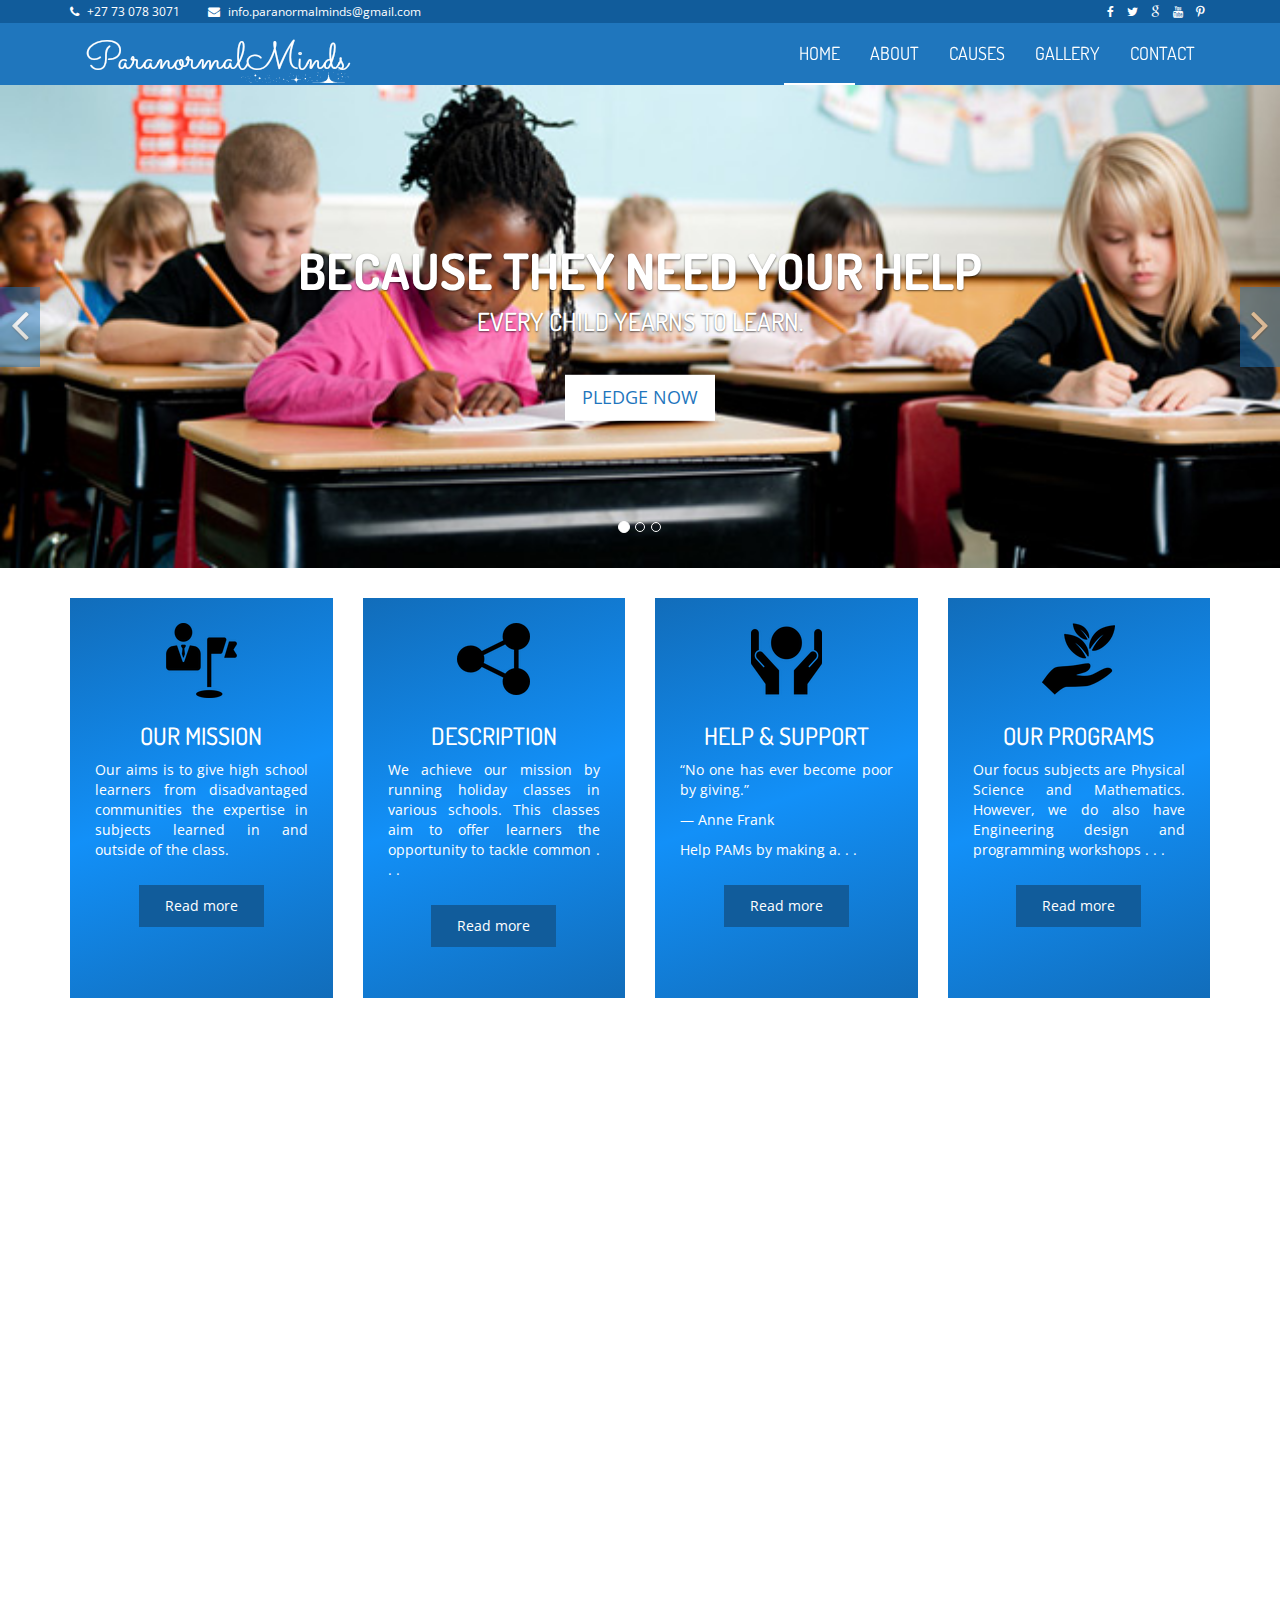
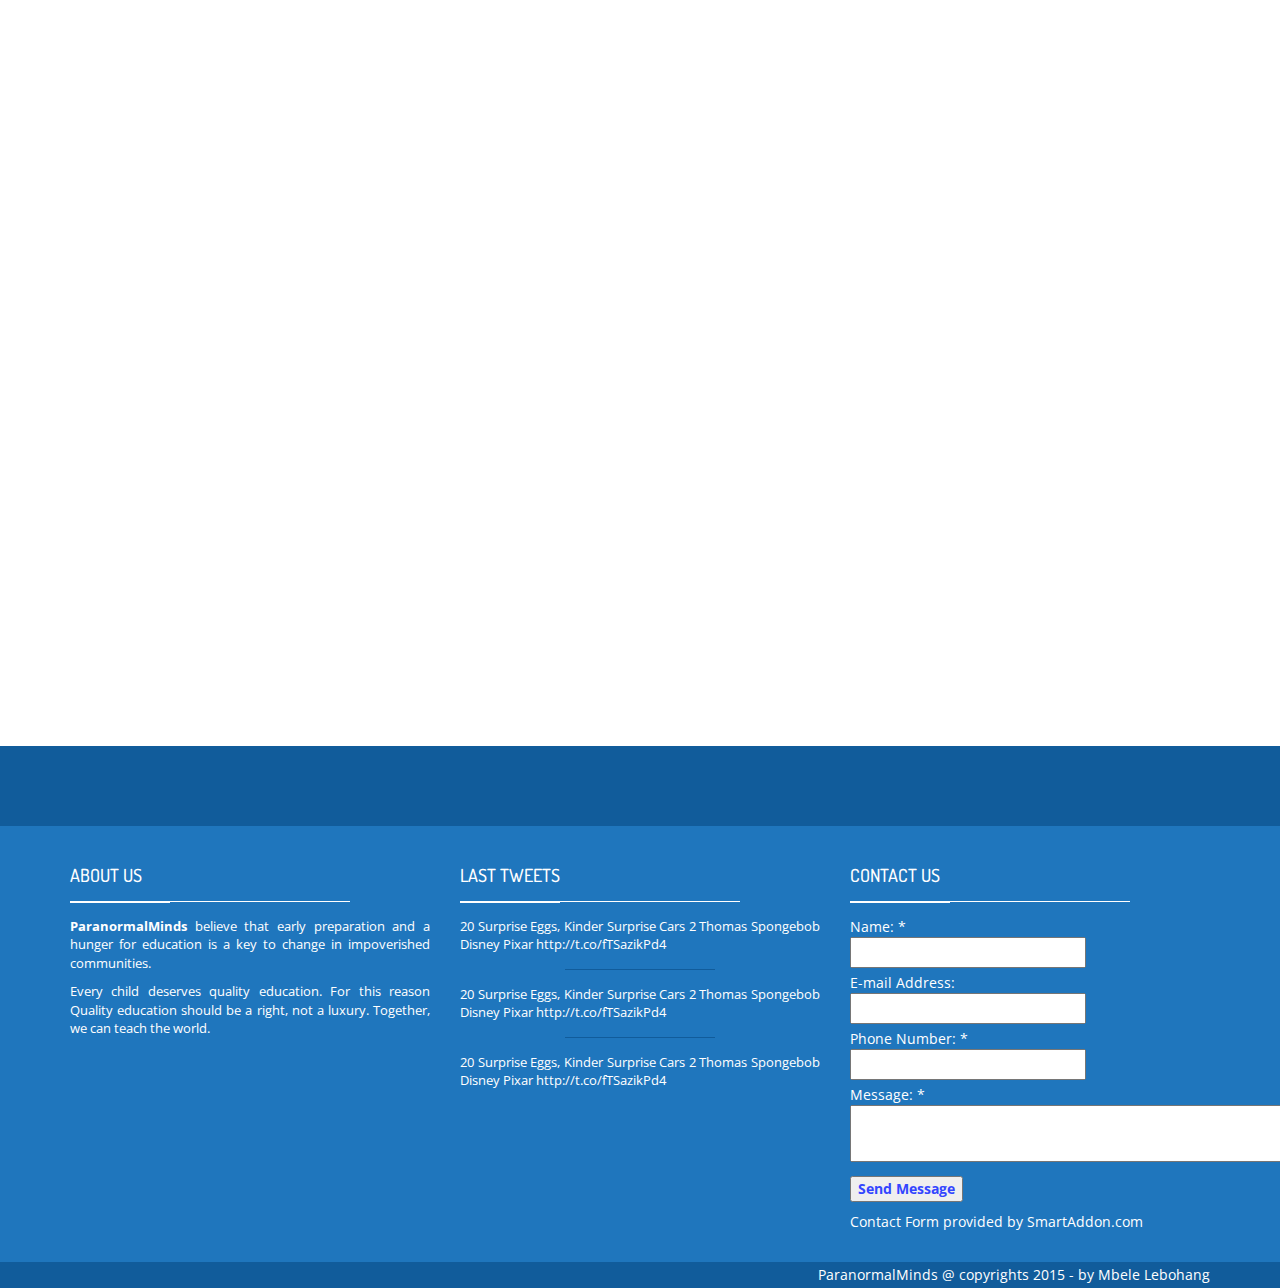
==== index.html @ 49176627 "initialisation" ====
<!DOCTYPE html>
<html class="no-js">
    <head>
        <meta charset="utf-8">
        <title>theNewPAMs | Educational / Non-profit Organisation</title>
        <meta name="description" content="">
        <meta name="viewport" content="width=device-width, initial-scale=1">
        <!-- Fonts -->
        <link href='http://fonts.googleapis.com/css?family=Open+Sans:400,300,700' rel='stylesheet' type='text/css'>
        <link href='http://fonts.googleapis.com/css?family=Dosis:400,700' rel='stylesheet' type='text/css'>

        <!-- Bootsrap -->
        <link rel="stylesheet" href="assets/css/bootstrap.min.css">

        <!-- Font awesome -->
        <link rel="stylesheet" href="assets/css/font-awesome.min.css">

        <!-- Owl carousel -->
        <link rel="stylesheet" href="assets/css/owl.carousel.css">

        <!-- Template main Css -->
        <link rel="stylesheet" href="assets/css/style.css">
        
        <!-- Modernizr -->
        <script src="assets/js/modernizr-2.6.2.min.js"></script>


    </head>

    <body>


    <header class="main-header">
        
    
        <nav class="navbar navbar-static-top">

            <div class="navbar-top">

              <div class="container">
                  <div class="row">

                    <div class="col-sm-6 col-xs-12">

                        <ul class="list-unstyled list-inline header-contact">
                            <li> <i class="fa fa-phone"></i> <a href="tel:">+27 73 078 3071 </a> </li>
                             <li> <i class="fa fa-envelope"></i> <a href="mailto:info.paranormalminds@gmail.com">info.paranormalminds@gmail.com</a> </li>
                       </ul> <!-- /.header-contact  -->
                      
                    </div>

                    <div class="col-sm-6 col-xs-12 text-right">

                        <ul class="list-unstyled list-inline header-social">

                            <li> <a href="https://www.facebook.com/Great-Minds-846804318747707/info/?tab=page_info"> <i class="fa fa-facebook"></i> </a> </li>
                            <li> <a href="#"> <i class="fa fa-twitter"></i>  </a> </li>
                            <li> <a href="#"> <i class="fa fa-google"></i>  </a> </li>
                            <li> <a href="#"> <i class="fa fa-youtube"></i>  </a> </li>
                            <li> <a href="#"> <i class="fa fa fa-pinterest-p"></i>  </a> </li>
                       </ul> <!-- /.header-social  -->
                      
                    </div>


                  </div>
              </div>

            </div>

            <div class="navbar-main">
              
              <div class="container">

                <div class="navbar-header">
                  <button type="button" class="navbar-toggle collapsed" data-toggle="collapse" data-target="#navbar" aria-expanded="false" aria-controls="navbar">

                    <span class="sr-only">Toggle navigation</span>
                    <span class="icon-bar"></span>
                    <span class="icon-bar"></span>
                    <span class="icon-bar"></span>

                  </button>
                  
                  <a class="navbar-brand" href="index.html"><img src="assets/images/pam-logo.png" alt=""></a>
                  
                </div>

                <div id="navbar" class="navbar-collapse collapse pull-right">

                  <ul class="nav navbar-nav">

                    <li><a class="is-active" href="index.html">HOME</a></li>
                    <li><a href="about.html">ABOUT</a></li>
                    <li class="has-child"><a href="#">CAUSES</a>

                      <ul class="submenu">
                         <li class="submenu-item"><a href="causes.html">Causes list </a></li>
                         <li class="submenu-item"><a href="causes-single.html">Single cause </a></li>
                         <li class="submenu-item"><a href="causes-single.html">Single cause </a></li>
                         <li class="submenu-item"><a href="causes-single.html">Single cause </a></li>
                      </ul>

                    </li>
                    <li><a href="gallery.html">GALLERY</a></li>
                    <li><a href="contact.html">CONTACT</a></li>

                  </ul>

                </div> <!-- /#navbar -->

              </div> <!-- /.container -->
              
            </div> <!-- /.navbar-main -->


        </nav> 

    </header> <!-- /. main-header -->




    <!-- Carousel
    ================================================== -->
    <div id="homeCarousel" class="carousel slide carousel-home" data-ride="carousel">

          <!-- Indicators -->
          <ol class="carousel-indicators">
            <li data-target="#homeCarousel" data-slide-to="0" class="active"></li>
            <li data-target="#homeCarousel" data-slide-to="1"></li>
            <li data-target="#homeCarousel" data-slide-to="2"></li>
          </ol>

          <div class="carousel-inner" role="listbox">

            <div class="item active">

              <img src="assets/images/slider/home-slider-1.jpg" alt="">

              <div class="container">

                <div class="carousel-caption">

                  <h2 class="carousel-title bounceInDown animated slow">Because they need your help</h2>
                  <h4 class="carousel-subtitle bounceInUp animated slow ">Every child yearns to learn.</h4>
                  <a href="#" class="btn btn-lg btn-secondary hidden-xs bounceInUp animated slow" data-toggle="modal" data-target="#donateModal">PLEDGE NOW</a>

                </div> <!-- /.carousel-caption -->

              </div>

            </div> <!-- /.item -->


            <div class="item ">

              <img src="assets/images/slider/home-slider-2.jpg" alt="">

              <div class="container">

                <div class="carousel-caption">

                  <h2 class="carousel-title bounceInDown animated slow">Together we can improve their lives</h2>
                  <h4 class="carousel-subtitle bounceInUp animated slow"> So let's do it !</h4>
                  <a href="#" class="btn btn-lg btn-secondary hidden-xs bounceInUp animated" data-toggle="modal" data-target="#donateModal">PLEDGE NOW</a>

                </div> <!-- /.carousel-caption -->

              </div>

            </div> <!-- /.item -->




            <div class="item ">

              <img src="assets/images/slider/home-slider-3.jpg" alt="">

              <div class="container">

                <div class="carousel-caption">

                  <h2 class="carousel-title bounceInDown animated slow" >A penny is a lot of money, if you have not got a penny.</h2>
                  <h4 class="carousel-subtitle bounceInUp animated slow">You can make the diffrence !</h4>
                  <a href="#" class="btn btn-lg btn-secondary hidden-xs bounceInUp animated slow" data-toggle="modal" data-target="#donateModal">PLEDGE NOW</a>

                </div> <!-- /.carousel-caption -->

              </div>

            </div> <!-- /.item -->

          </div>

          <a class="left carousel-control" href="#homeCarousel" role="button" data-slide="prev">
            <span class="fa fa-angle-left" aria-hidden="true"></span>
            <span class="sr-only">Previous</span>
          </a>

          <a class="right carousel-control" href="#homeCarousel" role="button" data-slide="next">
            <span class="fa fa-angle-right" aria-hidden="true"></span>
            <span class="sr-only">Next</span>
          </a>

    </div><!-- /.carousel -->

    <div class="section-home about-us fadeIn animated">

        <div class="container">

            <div class="row">

                <div class="col-md-3 col-sm-6">
                
                  <div class="about-us-col">

                        <div class="col-icon-wrapper">
                          <img src="assets/images/icons/goal.png" alt="">
                        </div>
                        <h3 class="col-title">our mission</h3>
                        <div class="col-details">

                          <p> Our aims is to give high school learners from disadvantaged communities the expertise in subjects learned in and outside of the class. </p>
                          
                        </div>
                        <a href="#" class="btn btn-primary"> Read more </a>
                    
                  </div>
                  
                </div>


                <div class="col-md-3 col-sm-6">
                
                  <div class="about-us-col">

                        <div class="col-icon-wrapper">
                          <img src="assets/images/icons/description-icon.png" alt="">
                        </div>
                        <h3 class="col-title"> Description </h3>
                        <div class="col-details">

                          <p> We achieve our mission by running holiday classes in various schools. This classes aim to offer learners the opportunity to tackle common . . . </p>
                          
                        </div>
                        <a href="#" class="btn btn-primary"> Read more </a>
                    
                  </div>
                  
                </div>


                <div class="col-md-3 col-sm-6">
                
                  <div class="about-us-col">

                        <div class="col-icon-wrapper">
                          <img src="assets/images/icons/circle-between-hands.png" alt="">
                        </div>
                        <h3 class="col-title">Help & support</h3>
                        <div class="col-details">

                          <p> “No one has ever become poor by giving.”</p>
                          <p> ― Anne Frank </p>
                          <p> Help PAMs by making a. . .
                          </p>
                          
                        </div>
                        <a href="#" class="btn btn-primary"> Read more </a>
                    
                  </div>
                  
                </div>


                <div class="col-md-3 col-sm-6">
                
                  <div class="about-us-col">

                        <div class="col-icon-wrapper">
                          <img src="assets/images/icons/hand-holding-leaves.png" alt="">
                        </div>
                        <h3 class="col-title">our programs</h3>
                        <div class="col-details">

                          <p> Our focus subjects are Physical Science and Mathematics. However, we do also have Engineering design and programming workshops . . . </p>
                          
                        </div>
                        <a href="#" class="btn btn-primary"> Read more </a>
                    
                  </div>
                  
                </div>
                

                
            </div>

        </div>
      
    </div> <!-- /.about-us -->

    <div class="section-home home-reasons">

        <div class="container">

            <div class="row">
                
                <div class="col-md-6">

                    <div class="reasons-col animate-onscroll fadeIn">

                        <img src="assets/images/reasons/we-fight-togother.jpg" alt="">

                        <div class="reasons-titles">

                            <h3 class="reasons-title">Career guidance</h3>
                            <h5 class="reason-subtitle">Your choice</h5>
                            
                        </div>

                        <div class="on-hover hidden-xs">
                            
                                <p> PAM's career guidance workshops are provided to learners in grades 10 – 12. </p>


                                <p> Through workshops, learners begin to plan for their post-school lives. By building a deeper understanding of potential post-school opportunities and the eligibility requirements, they can plan to get the grades and financial aid they need to access them. The Career Guidance programme helps learners to make informed decisions about their futures</p>

                                <p> Read more...</p>
                                
                        </div>
                    </div>
                    
                </div>


                <div class="col-md-6">

                    <div class="reasons-col animate-onscroll fadeIn">

                        <img src="assets/images/reasons/we-care-about.jpg" alt="">

                        <div class="reasons-titles">

                            <h3 class="reasons-title">Where to further your career</h3>
                            <h5 class="reason-subtitle">South Africa's institutions</h5>
                            
                        </div>

                        <div class="on-hover hidden-xs">
                            
                                <p> Find out about South Africa institutions where you can study a career of your choice. This institutions offer a range of study and research options for local students of all classes in various academic, technology, medicine, law and business spheres.</p>


                                <p> South African universities offer a combination of academic and vocational diplomas and degrees, while the country's universities of technology focus on vocationally oriented education. Some also offer theoretically-oriented university degrees.</p>

                                <p> Read more...</p>
                                
                        </div>


                    </div>
                    
                </div>


            </div>
          
  

        </div>
      

    </div> <!-- /.home-reasons -->

    <div class="section-home our-causes animate-onscroll fadeIn">

        <div class="container">

            <h2 class="title-style-1">Our Programs <span class="title-under"></span></h2>

            <div class="row">

                <div class="col-md-3 col-sm-6">

                    <div class="cause">

                        <img src="assets/images/causes/cause-hunger.jpg" alt="" class="cause-img">

                        <div class="progress cause-progress">
                          <div class="progress-bar" role="progressbar" aria-valuenow="30" aria-valuemin="0" aria-valuemax="100" style="width: 55%;">
                            55%
                          </div>
                        </div>

                        <h4 class="cause-title"><a href="#">PEER-TO-PEER MENTORING </a></h4>
                        <div class="cause-details">
                            PAM's metoring programme give grade 12 learners the opportunities to have one-on-one interaction with some of young role models in the community. This assist them in developing their communication skills, self-knowledge and self-esteem.
                        </div>

                        <div class="btn-holder text-center">

                          <a href="#" class="btn btn-primary" data-toggle="modal" data-target="#donateModal"> PLEDGE</a>
                          
                        </div>

                        

                    </div> <!-- /.cause -->
                    
                </div> 

                <div class="col-md-3 col-sm-6">

                    <div class="cause">

                        <img src="assets/images/causes/cause-education.jpg" alt="" class="cause-img">

                        <div class="progress cause-progress">
                          <div class="progress-bar" role="progressbar" aria-valuenow="60" aria-valuemin="0" aria-valuemax="100" style="width: 60%;">
                            60%
                          </div>
                        </div>

                        <h4 class="cause-title"><a href="#">BEYOND CLASS ROOM</a></h4>
                        <div class="cause-details">
                            Beyond the class room programme is a program that aims at improving the knowledge of learners by introducing them to subjects that are not taught in class. This subjects include programming, technical drawing and basic engineering design.
                        </div>

                        <div class="btn-holder text-center">

                          <a href="#" class="btn btn-primary" data-toggle="modal" data-target="#donateModal"> PLEDGE</a>
                          
                        </div>

                        

                    </div> <!-- /.cause -->
                    
                </div>


                <div class="col-md-3 col-sm-6">

                    <div class="cause">

                        <img src="assets/images/causes/cause-rights.jpg" alt="" class="cause-img">

                        <div class="progress cause-progress">
                          <div class="progress-bar" role="progressbar" aria-valuenow="40" aria-valuemin="0" aria-valuemax="100" style="width: 20%;">
                            20%
                          </div>
                        </div>

                        <h4 class="cause-title"><a href="#">SCILAB ABC</a></h4>
                        <div class="cause-details">
                            PAM's have embarked on a roadtrip to collect old computers from big coorporations to build a computer lab - SciLab ABC. Using linix open source softwares this low performance computers can be put to use. One computer can teach a child.
                        </div>

                        <div class="btn-holder text-center">

                          <a href="#" class="btn btn-primary" data-toggle="modal" data-target="#donateModal"> PLEDGE</a>
                          
                        </div>

                        

                    </div> <!-- /.cause -->
                    
                </div>

                <div class="col-md-3 col-sm-6">

                    <div class="cause">

                        <img src="assets/images/causes/cause-culture.jpg" alt="" class="cause-img">

                        <div class="progress cause-progress">
                          <div class="progress-bar" role="progressbar" aria-valuenow="60" aria-valuemin="0" aria-valuemax="100" style="width: 75%;">
                            75%
                          </div>
                        </div>

                        <h4 class="cause-title"><a href="#">TUTORING </a></h4>
                        <div class="cause-details">
                            PAMs run tutoring sessions during the holidays to assis learners with challenging subjects. This programme's objectives is to improve learners' grades as well as confidence in speaking English while provide a space for intellectual debates.
                        </div>

                        <div class="btn-holder text-center">

                          <a href="#" class="btn btn-primary" data-toggle="modal" data-target="#donateModal"> PLEDGE</a>
                          
                        </div>

                        

                    </div> <!-- /.cause -->
                    
                </div>

            </div>

        </div>
        
    </div> <!-- /.our-causes -->

    




    <div class="section-home our-sponsors animate-onscroll fadeIn">
    
        <div class="container">

            <h2 class="title-style-1">Our Sponsors <span class="title-under"></span></h2>

            <ul class="owl-carousel list-unstyled list-sponsors">

              <li> <img src="assets/images/sponsors/bus.png" alt=""></li>
              <li> <img src="assets/images/sponsors/wikimedia.png" alt=""></li>
              <li> <img src="assets/images/sponsors/one-world.png" alt=""></li>
              <li> <img src="assets/images/sponsors/wikiversity.png" alt=""></li>
              <li> <img src="assets/images/sponsors/united-nations.png" alt=""></li>

              <li> <img src="assets/images/sponsors/bus.png" alt=""></li>
              <li> <img src="assets/images/sponsors/wikimedia.png" alt=""></li>
              <li> <img src="assets/images/sponsors/one-world.png" alt=""></li>
              <li> <img src="assets/images/sponsors/wikiversity.png" alt=""></li>
              <li> <img src="assets/images/sponsors/united-nations.png" alt=""></li>

            </ul>

        </div>

    </div> <!-- /.our-sponsors -->


    


    <footer class="main-footer">

        <div class="footer-top">
            
        </div>


    <footer class="main-footer">

        <div class="footer-top">
            
        </div>


        <div class="footer-main">
            <div class="container">
                
                <div class="row">
                    <div class="col-md-4">

                        <div class="footer-col">

                            <h4 class="footer-title">About us <span class="title-under"></span></h4>

                            <div class="footer-content">
                                <p>
                                    <strong>ParanormalMinds</strong> believe that early preparation and a hunger for education is a key to change in impoverished communities.
                                </p> 

                                <p>
                                    Every child deserves quality education. For this reason Quality education should be a right, not a luxury. Together, we can teach the world.
                                </p>

                            </div>
                            
                        </div>

                    </div>

                    <div class="col-md-4">

                        <div class="footer-col">

                            <h4 class="footer-title">LAST TWEETS <span class="title-under"></span></h4>

                            <div class="footer-content">
                                <ul class="tweets list-unstyled">
                                    <li class="tweet"> 

                                        20 Surprise Eggs, Kinder Surprise Cars 2 Thomas Spongebob Disney Pixar  http://t.co/fTSazikPd4 

                                    </li>

                                    <li class="tweet"> 

                                        20 Surprise Eggs, Kinder Surprise Cars 2 Thomas Spongebob Disney Pixar  http://t.co/fTSazikPd4 

                                    </li>

                                    <li class="tweet"> 

                                        20 Surprise Eggs, Kinder Surprise Cars 2 Thomas Spongebob Disney Pixar  http://t.co/fTSazikPd4 

                                    </li>

                                </ul>
                            </div>
                            
                        </div>

                    </div>


                    <div class="col-md-4">

                        <div class="footer-col">

                            <h4 class="footer-title">Contact us <span class="title-under"></span></h4>

              <script language="javascript">var sa_email_id = '75298-906d1';var sa_sent_text = 'Thank you for contacting us. We will get back to you soon.';</script>
              <script language="javascript" src="http://s1.smartaddon.com/sa_htmlform.js"></script>
              <div id="sa_contactdiv">
              <form name=sa_htmlform style="margin:0px" onsubmit="return sa_contactform()">
              <table>
              <tr><td>Name: <span style="color:#ffffff">*</span><br><input type="text" name="name" cols="42" required="true" style="font-size:18px; 
                      vertical-align:9px;color:#3346ff" /></td></tr>
              <tr><td>E-mail Address:<br><input type="text" cols="42" name="email" style="font-size:18px; 
                      vertical-align:9px;color:#3346ff"/></td></tr>
              <tr><td>Phone Number: <span style="color:#ffffff">*</span><br><input type="text" name="number" cols="42"required="true" 
              style="font-size:18px; 
                      vertical-align:9px;color:#3346ff"
              /></td></tr>
              <tr><td>Message: <span style="color:#ffffff">*</span><br><textarea name="message" cols="42" rows="2" required="true"
              style="font-size:18px; 
                      vertical-align:9px;color:#3346ff"
              ></textarea></td></tr>
              <tr><td><input type="submit" value="Send Message" style="font-weight:bold; color:#3346ff"></td></tr>
              </table>
              </form><div style="padding-top:10px"><a href="http://www.smartaddon.com/contact_form.html">Contact Form</a> provided by SmartAddon.com</div></div>
                            
                        </div>

                    </div>
                    <div class="clearfix"></div>



                </div>
                
                
            </div>

            
        </div>

        
    </footer>




       
        
        <!-- jQuery -->
        <script src="//ajax.googleapis.com/ajax/libs/jquery/1.11.1/jquery.min.js"></script>
        <script>window.jQuery || document.write('<script src="assets/js/jquery-1.11.1.min.js"><\/script>')</script>

        <!-- Bootsrap javascript file -->
        <script src="assets/js/bootstrap.min.js"></script>


        <!-- Template main javascript -->
        <script src="assets/js/main.js"></script>

        <!-- Google Analytics: change UA-XXXXX-X to be your site's ID. -->
        <script>
            (function(b,o,i,l,e,r){b.GoogleAnalyticsObject=l;b[l]||(b[l]=
            function(){(b[l].q=b[l].q||[]).push(arguments)});b[l].l=+new Date;
            e=o.createElement(i);r=o.getElementsByTagName(i)[0];
            e.src='//www.google-analytics.com/analytics.js';
            r.parentNode.insertBefore(e,r)}(window,document,'script','ga'));
            ga('create','UA-XXXXX-X');ga('send','pageview');
        </script>

        <div class="footer-bottom">

            <div class="container text-right">
                ParanormalMinds @ copyrights 2015 - by <a href="https://www.facebook.com/profile.php?id=100009278914097" target="_blank">Mbele Lebohang</a>
            </div>
        </div>
        
    </footer> <!-- main-footer -->




    <!-- Donate Modal -->
    <div class="modal fade" id="donateModal" tabindex="-1" role="dialog" aria-labelledby="donateModalLabel" aria-hidden="true">

      <div class="modal-dialog">
        <div class="modal-content">
          <div class="modal-header">
            <button type="button" class="close" data-dismiss="modal" aria-label="Close"><span aria-hidden="true">&times;</span></button>
            <h4 class="modal-title" id="donateModalLabel">DONATE NOW</h4>
          </div>
          <div class="modal-body">

                <form class="form-donation">

                        <h3 class="title-style-1 text-center">Thank you for your donation <span class="title-under"></span>  </h3>

                        <div class="row">

                            <div class="form-group col-md-12 ">
                                <input type="text" class="form-control" id="amount" placeholder="AMOUNT(€)">
                            </div>

                        </div>


                        <div class="row">
                            <div class="form-group col-md-6">
                                <input type="text" class="form-control" name="firstName" placeholder="First name*">
                            </div>

                            <div class="form-group col-md-6">
                                <input type="text" class="form-control" name="lastName" placeholder="Last name*">
                            </div>
                        </div>


                        <div class="row">

                            <div class="form-group col-md-6">
                                <input type="text" class="form-control" name="email" placeholder="Email*">
                            </div>

                            <div class="form-group col-md-6">
                                <input type="text" class="form-control" name="phone" placeholder="Phone">
                            </div>

                        </div>

                        <div class="row">

                            <div class="form-group col-md-12">
                                <input type="text" class="form-control" name="address" placeholder="Address">
                            </div>

                        </div>


                        <div class="row">

                            <div class="form-group col-md-12">
                                <textarea cols="30" rows="4" class="form-control" name="note" placeholder="Additional note"></textarea>
                            </div>

                        </div>

                        <div class="row">

                            <div class="form-group col-md-12">
                                <button type="submit" class="btn btn-primary pull-right" name="donateNow" >DONATE NOW</button>
                            </div>

                        </div>



                       
                    
                </form>
            
          </div>
        </div>
      </div>

    </div> <!-- /.modal -->





    <!--  Scripts
    ================================================== -->

    <!-- jQuery -->
    <script src="//ajax.googleapis.com/ajax/libs/jquery/1.11.1/jquery.min.js"></script>
    <script>window.jQuery || document.write('<script src="assets/js/jquery-1.11.1.min.js"><\/script>')</script>

    <!-- Bootsrap javascript file -->
    <script src="assets/js/bootstrap.min.js"></script>
    
    <!-- owl carouseljavascript file -->
    <script src="assets/js/owl.carousel.min.js"></script>

    <!-- Template main javascript -->
    <script src="assets/js/main.js"></script>

    <!-- Google Analytics: change UA-XXXXX-X to be your site's ID. -->
    <script>
        (function(b,o,i,l,e,r){b.GoogleAnalyticsObject=l;b[l]||(b[l]=
        function(){(b[l].q=b[l].q||[]).push(arguments)});b[l].l=+new Date;
        e=o.createElement(i);r=o.getElementsByTagName(i)[0];
        e.src='//www.google-analytics.com/analytics.js';
        r.parentNode.insertBefore(e,r)}(window,document,'script','ga'));
        ga('create','UA-XXXXX-X');ga('send','pageview');
    </script>

    </body>
</html>
---- assets/css/style.css ----
/*------------------------------------------------------------------------------------------------------------------------
 
 @package: Sadaka
 @author: Ouarmedia/Farouk BLALOU
 @version: 1.0
 
 --------------------------------------------------------------------------------------------------------------------- */

/* =============================================================================
  Base
========================================================================== */
body {
  font-family: "Open sans", sans-serif;
  color: #115c9b;
}

h1,
h2,
h3,
h4 {
  font-family: "Dosis", sans-serif;
}

a {
  color: inherit;
}
a:hover, a:focus, a:active {
  color: inherit;
}

/* =============================================================================
  Layout
========================================================================== */
/* Header 
================================= */
.navbar-static-top {
  margin: 0;
  border: 0;
  color: #fff;
}

.navbar-top {
  background: #115c9b;
  font-size: 12px;
  padding: 3px 0;
}
.navbar-top .list-inline {
  margin-bottom: 0;
}
.navbar-top .header-contact li {
  margin-right: 15px;
}
.navbar-top .header-contact li .fa {
  margin-right: 5px;
}

.navbar-main {
  margin-bottom: 0;
  color: #fff;
  background: #1f76bd;
}
.navbar-main .navbar-brand {
  border-bottom: none !important;
}
.navbar-main a:hover,
.navbar-main a:active,
.navbar-main a:focus,
.navbar-main a.is-active {
  background: none !important;
  color: inherit;
  border-bottom: 2px solid #fff;
}
.navbar-main .submenu {
  position: absolute;
  list-style: none;
  background: #1f76bd;
  padding: 0;
  width: 150px;
  left: -35px;
  visibility: hidden;
  top: 85px;
  -moz-transition: all, 0.05s;
  -o-transition: all, 0.05s;
  -webkit-transition: all, 0.05s;
  transition: all, 0.05s;
}
.navbar-main .submenu li {
  border-top: 1px solid #185b91;
}
.navbar-main .submenu li:hover {
  background: #185b91;
  -moz-transition: all, 0.3s;
  -o-transition: all, 0.3s;
  -webkit-transition: all, 0.3s;
  transition: all, 0.3s;
}
.navbar-main .submenu li a {
  width: 100%;
  border-bottom: none;
  text-decoration: none;
  padding: 5px 25px;
  display: block;
  font-size: 16px;
}
.navbar-main li a {
  font-family: "Dosis", sans-serif;
  font-size: 18px;
  padding: 20px 15px;
  border-bottom: 2px solid transparent;
}
.navbar-main li:hover .submenu {
  top: 62px;
  visibility: visible;
  -moz-transition: all, 0.25s;
  -o-transition: all, 0.25s;
  -webkit-transition: all, 0.25s;
  transition: all, 0.25s;
}
.navbar-main .icon-bar {
  background: #fff;
}

/* Home Slider 
================================= */
.carousel-home img {
  width: 100%;
}
.carousel-home .carousel-control {
  background: #1f76bd;
  height: 80px;
  width: 40px;
  top: 50%;
  margin-top: -40px;
  -moz-transition: width, 0.3s;
  -o-transition: width, 0.3s;
  -webkit-transition: width, 0.3s;
  transition: width, 0.3s;
}
.carousel-home .carousel-control .fa {
  font-size: 2.5em;
  padding-top: 12px;
}
.carousel-home .carousel-control:hover {
  width: 50px;
}
.carousel-home .carousel-caption {
  top: 50%;
  bottom: auto;
  transform: translateY(-50%);
}
.carousel-home .carousel-title {
  color: #fff;
  font-family: "Dosis", sans-serif;
  font-size: 50px;
  font-weight: bold;
  text-transform: uppercase;
}
.carousel-home .carousel-subtitle {
  font-size: 25px;
  text-transform: uppercase;
}
.carousel-home .btn {
  margin-top: 30px;
}

.section-home {
  margin: 30px 0;
}

/* home/ about-us 
================================= */
.about-us {
  margin: 30px 0;
}

.about-us-col {
  height: 400px;
  padding: 25px;
  text-align: center;
  background-color: #0076a3;
  background-image: url('[data-uri]');
  background-size: 100%;
  background-image: -moz-linear-gradient(290deg, #115b9b -25%, #1290f8 50%, #115b9b 125%);
  background-image: -webkit-linear-gradient(290deg, #115b9b -25%, #1290f8 50%, #115b9b 125%);
  background-image: linear-gradient(160deg, #115b9b -25%, #1290f8 50%, #115b9b 125%);
  color: #fff;
}
.about-us-col .col-icon-wrapper {
  min-height: 80px;
}
.about-us-col .col-title {
  text-transform: uppercase;
}
.about-us-col .col-details {
  text-align: justify;
  margin-bottom: 25px;
  min-height: 80px;
}

/* home/reasons 
================================= */
.home-reasons {
  margin: 25px 0;
}

.reasons-col {
  position: relative;
  overflow: hidden;
}
.reasons-col img {
  width: 100%;
  -moz-transition: all, 0.5s;
  -o-transition: all, 0.5s;
  -webkit-transition: all, 0.5s;
  transition: all, 0.5s;
}
.reasons-col .reasons-titles {
  position: absolute;
  bottom: 0;
  text-align: center;
  background: rgba(31, 118, 189, 0.8);
  width: 100%;
  color: #fff;
  text-transform: uppercase;
  height: 125px;
  padding: 25px 0;
}
.reasons-col .reasons-title {
  font-weight: bold;
}
.reasons-col .on-hover {
  position: absolute;
  top: 0;
  bottom: 125px;
  width: 100%;
  padding: 25px;
  color: #fff;
  text-align: justify;
  background: rgba(31, 118, 189, 0.9);
  border-bottom: 1px solid #fff;
  visibility: hidden;
  opacity: 0;
  -moz-transition: all, 0.5s;
  -o-transition: all, 0.5s;
  -webkit-transition: all, 0.5s;
  transition: all, 0.5s;
}
.reasons-col:hover .on-hover {
  visibility: visible;
  opacity: 1;
  padding: 50px;
  -moz-transition: all, 1s;
  -o-transition: all, 1s;
  -webkit-transition: all, 1s;
  transition: all, 1s;
}
.reasons-col:hover img {
  -moz-transform: perspective(1.1) scale3d(1.1, 1.1, 1.1);
  -webkit-transform: perspective(1.1) scale3d(1.1, 1.1, 1.1);
  transform: perspective(1.1) scale3d(1.1, 1.1, 1.1);
}

/* home/causes
================================= */
.cause {
  padding-bottom: 15px;
  margin-bottom: 30px;
  border: 1px solid #1f76bd;
  -moz-transition: all, 0.3s;
  -o-transition: all, 0.3s;
  -webkit-transition: all, 0.3s;
  transition: all, 0.3s;
}
.cause .cause-progress {
  margin: 0 10px 15px;
  border: 1px solid #1f76bd;
  border-radius: 3px;
}
.cause .cause-progress .progress-bar {
  background: #1f76bd;
  box-shadow: none;
}
.cause .cause-img {
  margin-bottom: 15px;
  width: 100%;
}
.cause .cause-title {
  text-align: center;
  margin-bottom: 10px;
  font-weight: bold;
}
.cause .cause-details {
  text-align: justify;
  padding: 0 15px;
  font-size: 13px;
  margin-bottom: 15px;
  min-height: 115px;
}
.cause:hover {
  background: #f0f0f0;
  color: #144d7b;
  border-color: #144d7b;
}

/* Team 
================================= */
.team-member {
  background: #1f76bd;
  color: #fff;
  text-align: center;
  padding-bottom: 15px;
  border: 1px solid #1f76bd;
}
.team-member .thumnail img {
  width: 100%;
}
.team-member .member-name {
  font-weight: bold;
}
.team-member .member-position {
  padding: 0 15px 5px;
}

/* footer 
================================= */
.footer-top {
  background: #115c9b;
  height: 40px;
}

.main-footer {
  background: #1f76bd;
  color: #fff;
}
.main-footer .footer-main {
  padding: 30px 0;
}
.main-footer .footer-title {
  text-transform: uppercase;
  margin-bottom: 10px;
}
.main-footer .footer-title .title-under {
  background: #fff;
  margin: 15px 0;
  text-align: left;
}
.main-footer .footer-title .title-under:after {
  margin: 0;
  background: #fff;
}
.main-footer .footer-content {
  text-align: justify;
  font-size: 13px;
}
.main-footer .tweet {
  font-size: 13px;
}
.main-footer .tweet:after {
  content: "";
  height: 1px;
  display: block;
  background: #115c9b;
  width: 150px;
  margin: 15px auto;
}
.main-footer .tweet:last-child:after {
  display: none;
}

.footer-bottom {
  background: #115c9b;
  padding: 3px;
}

.footer-form .form-group {
  margin-bottom: 5px;
}
.footer-form .form-control {
  background: #115c9b;
  color: #fff;
  border: 0;
  border-radius: 0;
  margin-bottom: 5px;
  border: 1px solid #fff;
  resize: none;
}
.footer-form .btn-submit {
  border-radius: 0;
  background: #115c9b;
  text-transform: uppercase;
  border: 1px solid #fff;
  -moz-transition: all, 0.5s;
  -o-transition: all, 0.5s;
  -webkit-transition: all, 0.5s;
  transition: all, 0.5s;
}
.footer-form .btn-submit:hover {
  background: #fff;
}
.footer-form input:-moz-placeholder,
.footer-form textarea:-moz-placeholder {
  color: #fff;
}
.footer-form input::-moz-placeholder,
.footer-form textarea::-moz-placeholder {
  color: #fff;
}
.footer-form input:-ms-input-placeholder,
.footer-form textarea:-ms-input-placeholder {
  color: #fff;
}
.footer-form input::-webkit-input-placeholder,
.footer-form textarea::-webkit-input-placeholder {
  color: #fff;
}

/* Pages 
================================= */
.page-heading {
  background: url('../images/heading-bg.jpg?1428795369') no-repeat center;
  background-size: cover;
  min-height: 190px;
  color: #fff;
  padding: 25px 15px;
  margin-bottom: 50px;
}
.page-heading .title-under {
  background: #fff;
}

.page-description {
  font-size: 18px;
}

.main-container {
  margin-bottom: 50px;
}
.main-container .container {
    display: block; margin-left: auto; margin-right: auto 
  }

/* Pages/Gallery 
================================= */
.gallery-item {
  padding: 0;
  display: block;
  margin: 0;
}
.gallery-item img {
  width: 100%;
}

.contact-items {
  margin-top: 30px;
}
.contact-items .contact-item {
  margin-bottom: 10px;
  vertical-align: middle;
  font-size: 16px;
}
.contact-items .contact-icon {
  display: inline-block;
  width: 35px;
  height: 35px;
  background: #1f76bd;
  vertical-align: middle;
  margin-right: 5px;
  color: #fff;
  text-align: center;
}
.contact-items .contact-icon .fa {
  vertical-align: sub;
  font-size: 20px;
  margin-top: 7px;
}

/* contact 
================================= */
.contact-map {
  height: 350px;
  background: #ccc;
}

form .alert {
  display: none;
}

/* Causes 
================================= */
.cause-carousel {
  margin-top: 15px;
  margin-bottom: 30px;
}

/* =============================================================================
	Module
========================================================================== */
.btn-primary {
  background: #115c9b;
  border: none;
  border-radius: 0;
  padding: 10px 25px;
  border: 1px solid transparent;
  -moz-transition: all, 0.3s;
  -o-transition: all, 0.3s;
  -webkit-transition: all, 0.3s;
  transition: all, 0.3s;
}
.btn-primary:hover {
  background: #fff;
  color: #1f76bd;
  border: 1px solid #1f76bd;
}

.btn-secondary {
  background: #fff;
  color: #1f76bd;
  border-radius: 0;
}
.btn-secondary:hover {
  background: #1f76bd;
  color: #fff;
}

.title-style-1 {
  text-align: center;
  text-transform: uppercase;
  font-size: 26px;
  margin-bottom: 50px;
}

.title-style-2 {
  text-align: left;
  text-transform: uppercase;
  font-size: 26px;
  margin-bottom: 25px;
}
.title-style-2 .title-under {
  display: block;
  margin: 5px 0;
}
.title-style-2 .title-under:after {
  margin: 0;
  margin-top: 10px;
}

.title-under {
  display: block;
  margin: 5px auto;
  background: #1f76bd;
  height: 1px;
  width: 280px;
}
.title-under:after {
  content: '';
  display: block;
  width: 100px;
  background: inherit;
  height: 2px;
  margin: 0 auto;
  margin-top: 10px;
}

/* Modal
================================= */
.form-control {
  border-radius: 0;
  box-shadow: none;
}

/* Tabeles
================================= */
.table-style-1 thead {
  background: #1f76bd;
  border-bottom: 1px solid #144d7b;
  color: #fff;
}
.table-style-1 td,
.table-style-1 th {
  border-bottom: 1px solid #1f76bd;
}

.table-style-2 thead {
  background: #115c9b;
  border-bottom: 1px solid #144d7b;
  color: #fff;
}
.table-style-2 tbody tr:nth-child(even) {
  background: #1f76bd;
  color: #fff;
}
.table-style-2 td,
.table-style-2 th {
  border-bottom: 1px solid #1f76bd;
}

/* Tabs
================================= */
.nav-tabs {
  border-bottom-color: #1f76bd;
  margin-bottom: 15px;
}

.nav-tabs > li.active > a,
.nav-tabs > li.active > a:hover,
.nav-tabs > li.active > a:focus {
  background: #1f76bd;
  color: #fff;
}

.nav-tabs > li > a {
  border-radius: 0;
}

.nav-tabs > li > a:hover {
  border-color: #1f76bd #1f76bd #1f76bd #115c9b;
}

.nav > li > a:hover, .nav > li > a:focus {
  background: #115c9b;
  color: #fff;
}

/* Accordion
================================= */
.panel-default {
  border-color: #1f76bd;
  border-radius: 0;
}
.panel-default > .panel-heading {
  background: #1f76bd;
  color: #fff;
}
.panel-default > .panel-heading:hover {
  background: #115c9b;
}

/* Modal
================================= */
.modal .modal-content {
  border-radius: 0;
}
.modal .modal-header {
  background: #1f76bd;
  color: #fff;
}
.modal .modal-header .close {
  font-style: 26px;
}

.lightbox {
  position: relative;
  display: block;
  overflow: hidden;
}
.lightbox img {
  -moz-transition: all, 0.5s;
  -o-transition: all, 0.5s;
  -webkit-transition: all, 0.5s;
  transition: all, 0.5s;
}
.lightbox .on-hover {
  position: absolute;
  visibility: hidden;
  width: 100%;
  height: 100%;
  top: 0;
  left: 0;
  z-index: 99;
  color: #fff;
  background: rgba(31, 118, 189, 0.75);
  filter: progid:DXImageTransform.Microsoft.Alpha(Opacity=0);
  opacity: 0;
  -moz-transition: all, 0.6s;
  -o-transition: all, 0.6s;
  -webkit-transition: all, 0.6s;
  transition: all, 0.6s;
}
.lightbox .on-hover .hover-caption {
  text-align: center;
  position: absolute;
  bottom: 25px;
  left: 5px;
  right: 5px;
  font-style: 18px;
  display: block;
  font-family: "Dosis", sans-serif;
  bottom: -50px;
  -moz-transition: all, 0.6s;
  -o-transition: all, 0.6s;
  -webkit-transition: all, 0.6s;
  transition: all, 0.6s;
}
.lightbox .on-hover:before {
  content: "";
  display: block;
  width: 46px;
  height: 48px;
  position: absolute;
  background: url('../images/icons/zoom-icon.png?1428101315');
  top: 50%;
  left: 50%;
  margin-top: -23px;
  margin-left: -24px;
}
.lightbox:hover .on-hover {
  visibility: visible;
  filter: progid:DXImageTransform.Microsoft.Alpha(enabled=false);
  opacity: 1;
}
.lightbox:hover .on-hover .hover-caption {
  bottom: 25px;
}
.lightbox:hover img {
  -moz-transform: perspective(1.15) scale3d(1.15, 1.15, 1.15);
  -webkit-transform: perspective(1.15) scale3d(1.15, 1.15, 1.15);
  transform: perspective(1.15) scale3d(1.15, 1.15, 1.15);
}

/* Ow carousel
================================= */
.owl-next,
.owl-prev {
  width: 32px;
  height: 32px;
  padding-top: 5px;
  border: 2px solid;
  text-align: center;
  border-radius: 50%;
  left: 0;
  position: absolute;
  top: 50%;
  margin-top: -16px;
  filter: progid:DXImageTransform.Microsoft.Alpha(Opacity=75);
  opacity: 0.75;
  -moz-transition: all, 0.5s;
  -o-transition: all, 0.5s;
  -webkit-transition: all, 0.5s;
  transition: all, 0.5s;
}
.owl-next:hover,
.owl-prev:hover {
  filter: progid:DXImageTransform.Microsoft.Alpha(enabled=false);
  opacity: 1;
}

.owl-next {
  left: auto;
  right: 0;
}

/* =============================================================================
	Responsive
========================================================================== */
/* Large devices (large desktops, 1200px and Down) */
@media (max-width: 1200px) {
  .about-us-col {
    padding: 15px;
  }

  .reasons-col:hover .on-hover {
    padding: 15px;
  }

  .reasons-col:hover .on-hover {
    padding: 25px;
  }
}
/* Medium devices (desktops, 992px and Donw) */
@media (max-width: 992px) {
  .carousel-home .carousel-title {
    font-size: 36px;
  }
  .carousel-home .carousel-subtitle {
    font-size: 18px;
  }
  .carousel-home .btn {
    margin-top: 15px;
  }

  .about-us-col {
    margin-bottom: 25px;
  }

  .team-member {
    margin-bottom: 25px;
  }

  .reasons-col {
    margin-bottom: 25px;
  }

  .footer-col {
    margin-bottom: 50px;
  }
}
/* Small devices (tablets, 768px and Down) */
@media (max-width: 768px) {
  .header-contact {
    text-align: center;
  }
  .header-contact li {
    margin: 0 !important;
  }

  .header-social {
    text-align: center;
  }

  .navbar-main #navbar {
    float: none !important;
  }
  .navbar-main #navbar a {
    border-bottom: none;
  }
  .navbar-main .navbar-brand {
    padding: 6px 15px;
  }
  .navbar-main .submenu {
    position: initial;
    display: none;
    width: 100%;
  }
  .navbar-main li:hover .submenu,
  .navbar-main li:active .submenu,
  .navbar-main li:focus .submenu {
    display: block;
  }
  .navbar-main li:hover .submenu li,
  .navbar-main li:active .submenu li,
  .navbar-main li:focus .submenu li {
    background: #115c9b;
    border-top-color: #1f76bd;
  }

  .carousel-home .carousel-title {
    font-size: 32px;
  }
  .carousel-home .carousel-subtitle {
    font-size: 16px;
  }
  .carousel-home .carousel-control {
    background: #1f76bd;
    height: 40px;
    width: 20px;
    top: 50%;
    margin-top: -20px;
  }
  .carousel-home .carousel-control .fa {
    font-size: 1.5em;
    padding-top: 4px;
  }

  .col-form {
    margin-bottom: 25px;
  }
}
/* Extra Small devices (tablets, 480px and Down) */
@media (max-width: 480px) {
  .carousel-home .carousel-title {
    font-size: 16px;
    margin: 0;
  }
  .carousel-home .carousel-subtitle {
    font-size: 14px;
    margin: 0;
  }
  .carousel-home .carousel-indicators {
    bottom: 0;
  }
}
/* =============================================================================
	Animations
========================================================================== */
.animate-onscroll {
  visibility: hidden;
}

.animated {
  visibility: visible;
  -webkit-animation-duration: 1s;
  animation-duration: 1s;
  -webkit-animation-fill-mode: both;
  animation-fill-mode: both;
}
.animated.slow {
  -webkit-animation-duration: 1.5s;
  animation-duration: 1.5s;
}
.animated.fadeIn {
  -webkit-animation-duration: 1.5s;
  animation-duration: 1.5s;
}

@-webkit-keyframes fadeIn {
  0% {
    opacity: 0;
  }
  100% {
    opacity: 1;
  }
}
@keyframes fadeIn {
  0% {
    opacity: 0;
  }
  100% {
    opacity: 1;
  }
}
.fadeIn {
  -webkit-animation-name: fadeIn;
  animation-name: fadeIn;
}

@-webkit-keyframes bounceInUp {
  0%, 60%, 75%, 90%, 100% {
    -webkit-transition-timing-function: cubic-bezier(0.215, 0.61, 0.355, 1);
    transition-timing-function: cubic-bezier(0.215, 0.61, 0.355, 1);
  }
  0% {
    opacity: 0;
    -webkit-transform: translate3d(0, 3000px, 0);
    transform: translate3d(0, 3000px, 0);
  }
  60% {
    opacity: 1;
    -webkit-transform: translate3d(0, -20px, 0);
    transform: translate3d(0, -20px, 0);
  }
  75% {
    -webkit-transform: translate3d(0, 10px, 0);
    transform: translate3d(0, 10px, 0);
  }
  90% {
    -webkit-transform: translate3d(0, -5px, 0);
    transform: translate3d(0, -5px, 0);
  }
  100% {
    -webkit-transform: translate3d(0, 0, 0);
    transform: translate3d(0, 0, 0);
  }
}
@keyframes bounceInUp {
  0%, 60%, 75%, 90%, 100% {
    -webkit-transition-timing-function: cubic-bezier(0.215, 0.61, 0.355, 1);
    transition-timing-function: cubic-bezier(0.215, 0.61, 0.355, 1);
  }
  0% {
    opacity: 0;
    -webkit-transform: translate3d(0, 3000px, 0);
    transform: translate3d(0, 3000px, 0);
  }
  60% {
    opacity: 1;
    -webkit-transform: translate3d(0, -20px, 0);
    transform: translate3d(0, -20px, 0);
  }
  75% {
    -webkit-transform: translate3d(0, 10px, 0);
    transform: translate3d(0, 10px, 0);
  }
  90% {
    -webkit-transform: translate3d(0, -5px, 0);
    transform: translate3d(0, -5px, 0);
  }
  100% {
    -webkit-transform: translate3d(0, 0, 0);
    transform: translate3d(0, 0, 0);
  }
}
.bounceInUp {
  -webkit-animation-name: bounceInUp;
  animation-name: bounceInUp;
}

@-webkit-keyframes bounceInDown {
  0%, 60%, 75%, 90%, 100% {
    -webkit-transition-timing-function: cubic-bezier(0.215, 0.61, 0.355, 1);
    transition-timing-function: cubic-bezier(0.215, 0.61, 0.355, 1);
  }
  0% {
    opacity: 0;
    -webkit-transform: translate3d(0, -3000px, 0);
    transform: translate3d(0, -3000px, 0);
  }
  60% {
    opacity: 1;
    -webkit-transform: translate3d(0, 25px, 0);
    transform: translate3d(0, 25px, 0);
  }
  75% {
    -webkit-transform: translate3d(0, -10px, 0);
    transform: translate3d(0, -10px, 0);
  }
  90% {
    -webkit-transform: translate3d(0, 5px, 0);
    transform: translate3d(0, 5px, 0);
  }
  100% {
    -webkit-transform: none;
    transform: none;
  }
}
@keyframes bounceInDown {
  0%, 60%, 75%, 90%, 100% {
    -webkit-transition-timing-function: cubic-bezier(0.215, 0.61, 0.355, 1);
    transition-timing-function: cubic-bezier(0.215, 0.61, 0.355, 1);
  }
  0% {
    opacity: 0;
    -webkit-transform: translate3d(0, -3000px, 0);
    transform: translate3d(0, -3000px, 0);
  }
  60% {
    opacity: 1;
    -webkit-transform: translate3d(0, 25px, 0);
    transform: translate3d(0, 25px, 0);
  }
  75% {
    -webkit-transform: translate3d(0, -10px, 0);
    transform: translate3d(0, -10px, 0);
  }
  90% {
    -webkit-transform: translate3d(0, 5px, 0);
    transform: translate3d(0, 5px, 0);
  }
  100% {
    -webkit-transform: none;
    transform: none;
  }
}
.bounceInDown {
  -webkit-animation-name: bounceInDown;
  animation-name: bounceInDown;
}

@-webkit-keyframes zoomIn {
  0% {
    opacity: 0;
    -webkit-transform: scale3d(0.3, 0.3, 0.3);
    transform: scale3d(0.3, 0.3, 0.3);
  }
  50% {
    opacity: 1;
  }
}
@keyframes zoomIn {
  0% {
    opacity: 0;
    -webkit-transform: scale3d(0.3, 0.3, 0.3);
    transform: scale3d(0.3, 0.3, 0.3);
  }
  50% {
    opacity: 1;
  }
}
.zoomIn {
  -webkit-animation-name: zoomIn;
  animation-name: zoomIn;
}
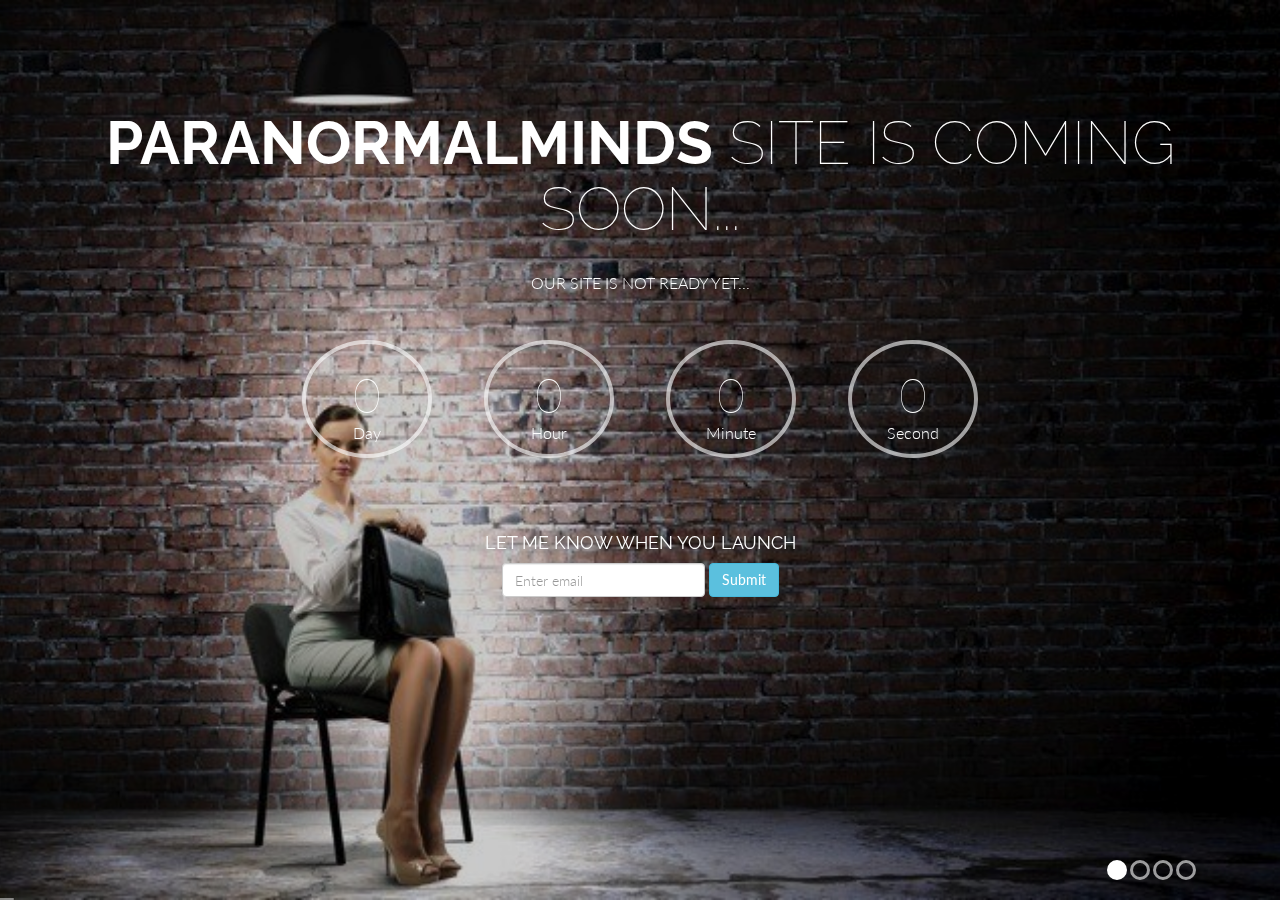
==== commit 571cef26: "Coming Soon: Added Coming soon index.html" ====
--- a/index.html
+++ b/index.html
@@ -1,815 +1,96 @@
 <!DOCTYPE html>
-<html class="no-js">
-    <head>
-        <meta charset="utf-8">
-        <title>theNewPAMs | Educational / Non-profit Organisation</title>
-        <meta name="description" content="">
-        <meta name="viewport" content="width=device-width, initial-scale=1">
-        <!-- Fonts -->
-        <link href='http://fonts.googleapis.com/css?family=Open+Sans:400,300,700' rel='stylesheet' type='text/css'>
-        <link href='http://fonts.googleapis.com/css?family=Dosis:400,700' rel='stylesheet' type='text/css'>
+<html>
+  <head>
+  <head>
+    <meta charset="utf-8">
+    <meta name="viewport" content="width=device-width, initial-scale=1.0">
+    <meta name="description" content="">
+    <meta name="author" content="">
+    <link rel="shortcut icon" href="assets/ico/favicon.png">
 
-        <!-- Bootsrap -->
-        <link rel="stylesheet" href="assets/css/bootstrap.min.css">
+    <title>theNewPAMs Coming soon</title>
 
-        <!-- Font awesome -->
-        <link rel="stylesheet" href="assets/css/font-awesome.min.css">
+    <!-- Bootstrap core CSS -->
+    <link href="assets/css/bootstrap.css" rel="stylesheet">
 
-        <!-- Owl carousel -->
-        <link rel="stylesheet" href="assets/css/owl.carousel.css">
-
-        <!-- Template main Css -->
-        <link rel="stylesheet" href="assets/css/style.css">
-        
-        <!-- Modernizr -->
-        <script src="assets/js/modernizr-2.6.2.min.js"></script>
+    <!-- Custom styles for this template -->
+    <link href="assets/css/soon.css" rel="stylesheet">
 
 
-    </head>
+    <!-- HTML5 shim and Respond.js IE8 support of HTML5 elements and media queries -->
+    <!--[if lt IE 9]>
+      <script src="assets/js/html5shiv.js"></script>
+      <script src="assets/js/respond.min.js"></script>
+    <![endif]-->
 
-    <body>
+    <link href='http://fonts.googleapis.com/css?family=Lato:300,400,700,300italic,400italic' rel='stylesheet' type='text/css'>
+    <link href='http://fonts.googleapis.com/css?family=Raleway:400,300,700' rel='stylesheet' type='text/css'>
 
+  </head>
+  <!-- START BODY -->
+  <body class="nomobile">
 
-    <header class="main-header">
-        
-    
-        <nav class="navbar navbar-static-top">
-
-            <div class="navbar-top">
-
-              <div class="container">
-                  <div class="row">
-
-                    <div class="col-sm-6 col-xs-12">
-
-                        <ul class="list-unstyled list-inline header-contact">
-                            <li> <i class="fa fa-phone"></i> <a href="tel:">+27 73 078 3071 </a> </li>
-                             <li> <i class="fa fa-envelope"></i> <a href="mailto:info.paranormalminds@gmail.com">info.paranormalminds@gmail.com</a> </li>
-                       </ul> <!-- /.header-contact  -->
-                      
-                    </div>
-
-                    <div class="col-sm-6 col-xs-12 text-right">
-
-                        <ul class="list-unstyled list-inline header-social">
-
-                            <li> <a href="https://www.facebook.com/Great-Minds-846804318747707/info/?tab=page_info"> <i class="fa fa-facebook"></i> </a> </li>
-                            <li> <a href="#"> <i class="fa fa-twitter"></i>  </a> </li>
-                            <li> <a href="#"> <i class="fa fa-google"></i>  </a> </li>
-                            <li> <a href="#"> <i class="fa fa-youtube"></i>  </a> </li>
-                            <li> <a href="#"> <i class="fa fa fa-pinterest-p"></i>  </a> </li>
-                       </ul> <!-- /.header-social  -->
-                      
-                    </div>
-
-
-                  </div>
-              </div>
-
+    <!-- START HEADER -->
+    <section id="header">
+        <div class="container">
+            <header>
+                <!-- HEADLINE -->
+                <h1 data-animated="GoIn"><b>PARANORMALMINDS</b> site is coming soon...</h1>
+            </header>
+            <!-- START TIMER -->
+            <div id="timer" data-animated="FadeIn">
+                <p id="message"></p>
+                <div id="days" class="timer_box"></div>
+                <div id="hours" class="timer_box"></div>
+                <div id="minutes" class="timer_box"></div>
+                <div id="seconds" class="timer_box"></div>
             </div>
-
-            <div class="navbar-main">
-              
-              <div class="container">
-
-                <div class="navbar-header">
-                  <button type="button" class="navbar-toggle collapsed" data-toggle="collapse" data-target="#navbar" aria-expanded="false" aria-controls="navbar">
-
-                    <span class="sr-only">Toggle navigation</span>
-                    <span class="icon-bar"></span>
-                    <span class="icon-bar"></span>
-                    <span class="icon-bar"></span>
-
-                  </button>
-                  
-                  <a class="navbar-brand" href="index.html"><img src="assets/images/pam-logo.png" alt=""></a>
-                  
-                </div>
-
-                <div id="navbar" class="navbar-collapse collapse pull-right">
-
-                  <ul class="nav navbar-nav">
-
-                    <li><a class="is-active" href="index.html">HOME</a></li>
-                    <li><a href="about.html">ABOUT</a></li>
-                    <li class="has-child"><a href="#">CAUSES</a>
-
-                      <ul class="submenu">
-                         <li class="submenu-item"><a href="causes.html">Causes list </a></li>
-                         <li class="submenu-item"><a href="causes-single.html">Single cause </a></li>
-                         <li class="submenu-item"><a href="causes-single.html">Single cause </a></li>
-                         <li class="submenu-item"><a href="causes-single.html">Single cause </a></li>
-                      </ul>
-
-                    </li>
-                    <li><a href="gallery.html">GALLERY</a></li>
-                    <li><a href="contact.html">CONTACT</a></li>
-
-                  </ul>
-
-                </div> <!-- /#navbar -->
-
-              </div> <!-- /.container -->
-              
-            </div> <!-- /.navbar-main -->
-
-
-        </nav> 
-
-    </header> <!-- /. main-header -->
-
-
-
-
-    <!-- Carousel
-    ================================================== -->
-    <div id="homeCarousel" class="carousel slide carousel-home" data-ride="carousel">
-
-          <!-- Indicators -->
-          <ol class="carousel-indicators">
-            <li data-target="#homeCarousel" data-slide-to="0" class="active"></li>
-            <li data-target="#homeCarousel" data-slide-to="1"></li>
-            <li data-target="#homeCarousel" data-slide-to="2"></li>
-          </ol>
-
-          <div class="carousel-inner" role="listbox">
-
-            <div class="item active">
-
-              <img src="assets/images/slider/home-slider-1.jpg" alt="">
-
-              <div class="container">
-
-                <div class="carousel-caption">
-
-                  <h2 class="carousel-title bounceInDown animated slow">Because they need your help</h2>
-                  <h4 class="carousel-subtitle bounceInUp animated slow ">Every child yearns to learn.</h4>
-                  <a href="#" class="btn btn-lg btn-secondary hidden-xs bounceInUp animated slow" data-toggle="modal" data-target="#donateModal">PLEDGE NOW</a>
-
-                </div> <!-- /.carousel-caption -->
-
-              </div>
-
-            </div> <!-- /.item -->
-
-
-            <div class="item ">
-
-              <img src="assets/images/slider/home-slider-2.jpg" alt="">
-
-              <div class="container">
-
-                <div class="carousel-caption">
-
-                  <h2 class="carousel-title bounceInDown animated slow">Together we can improve their lives</h2>
-                  <h4 class="carousel-subtitle bounceInUp animated slow"> So let's do it !</h4>
-                  <a href="#" class="btn btn-lg btn-secondary hidden-xs bounceInUp animated" data-toggle="modal" data-target="#donateModal">PLEDGE NOW</a>
-
-                </div> <!-- /.carousel-caption -->
-
-              </div>
-
-            </div> <!-- /.item -->
-
-
-
-
-            <div class="item ">
-
-              <img src="assets/images/slider/home-slider-3.jpg" alt="">
-
-              <div class="container">
-
-                <div class="carousel-caption">
-
-                  <h2 class="carousel-title bounceInDown animated slow" >A penny is a lot of money, if you have not got a penny.</h2>
-                  <h4 class="carousel-subtitle bounceInUp animated slow">You can make the diffrence !</h4>
-                  <a href="#" class="btn btn-lg btn-secondary hidden-xs bounceInUp animated slow" data-toggle="modal" data-target="#donateModal">PLEDGE NOW</a>
-
-                </div> <!-- /.carousel-caption -->
-
-              </div>
-
-            </div> <!-- /.item -->
-
-          </div>
-
-          <a class="left carousel-control" href="#homeCarousel" role="button" data-slide="prev">
-            <span class="fa fa-angle-left" aria-hidden="true"></span>
-            <span class="sr-only">Previous</span>
-          </a>
-
-          <a class="right carousel-control" href="#homeCarousel" role="button" data-slide="next">
-            <span class="fa fa-angle-right" aria-hidden="true"></span>
-            <span class="sr-only">Next</span>
-          </a>
-
-    </div><!-- /.carousel -->
-
-    <div class="section-home about-us fadeIn animated">
-
-        <div class="container">
-
-            <div class="row">
-
-                <div class="col-md-3 col-sm-6">
-                
-                  <div class="about-us-col">
-
-                        <div class="col-icon-wrapper">
-                          <img src="assets/images/icons/goal.png" alt="">
-                        </div>
-                        <h3 class="col-title">our mission</h3>
-                        <div class="col-details">
-
-                          <p> Our aims is to give high school learners from disadvantaged communities the expertise in subjects learned in and outside of the class. </p>
-                          
-                        </div>
-                        <a href="#" class="btn btn-primary"> Read more </a>
-                    
-                  </div>
-                  
-                </div>
-
-
-                <div class="col-md-3 col-sm-6">
-                
-                  <div class="about-us-col">
-
-                        <div class="col-icon-wrapper">
-                          <img src="assets/images/icons/description-icon.png" alt="">
-                        </div>
-                        <h3 class="col-title"> Description </h3>
-                        <div class="col-details">
-
-                          <p> We achieve our mission by running holiday classes in various schools. This classes aim to offer learners the opportunity to tackle common . . . </p>
-                          
-                        </div>
-                        <a href="#" class="btn btn-primary"> Read more </a>
-                    
-                  </div>
-                  
-                </div>
-
-
-                <div class="col-md-3 col-sm-6">
-                
-                  <div class="about-us-col">
-
-                        <div class="col-icon-wrapper">
-                          <img src="assets/images/icons/circle-between-hands.png" alt="">
-                        </div>
-                        <h3 class="col-title">Help & support</h3>
-                        <div class="col-details">
-
-                          <p> “No one has ever become poor by giving.”</p>
-                          <p> ― Anne Frank </p>
-                          <p> Help PAMs by making a. . .
-                          </p>
-                          
-                        </div>
-                        <a href="#" class="btn btn-primary"> Read more </a>
-                    
-                  </div>
-                  
-                </div>
-
-
-                <div class="col-md-3 col-sm-6">
-                
-                  <div class="about-us-col">
-
-                        <div class="col-icon-wrapper">
-                          <img src="assets/images/icons/hand-holding-leaves.png" alt="">
-                        </div>
-                        <h3 class="col-title">our programs</h3>
-                        <div class="col-details">
-
-                          <p> Our focus subjects are Physical Science and Mathematics. However, we do also have Engineering design and programming workshops . . . </p>
-                          
-                        </div>
-                        <a href="#" class="btn btn-primary"> Read more </a>
-                    
-                  </div>
-                  
-                </div>
-                
-
-                
-            </div>
+            <!-- END TIMER -->
+            <div class="col-lg-4 col-lg-offset-4 mt centered">
+            	<h4>LET ME KNOW WHEN YOU LAUNCH</h4>
+				<form class="form-inline" role="form">
+				  <div class="form-group">
+				    <label class="sr-only" for="exampleInputEmail2">Email address</label>
+				    <input type="email" class="form-control" id="exampleInputEmail2" placeholder="Enter email">
+				  </div>
+				  <button type="submit" class="btn btn-info">Submit</button>
+				</form>
+			</div>
 
         </div>
-      
-    </div> <!-- /.about-us -->
+        <!-- LAYER OVER THE SLIDER TO MAKE THE WHITE TEXTE READABLE -->
+        <div id="layer"></div>
+        <!-- END LAYER -->
+        <!-- START SLIDER -->
+        <div id="slider" class="rev_slider">
+            <ul>
+              <li data-transition="slideleft" data-slotamount="1" data-thumb="assets/images/slider/1.jpg">
+                <img src="assets/images/slider/1.jpeg">
+              </li>
+              <li data-transition="slideleft" data-slotamount="1" data-thumb="assets/images/slider/2.jpg">
+                <img src="assets/images/slider/2.jpg">
+              </li>
+              <li data-transition="slideleft" data-slotamount="1" data-thumb="assets/images/slider/3.jpg">
+                <img src="assets/images/slider/3.jpeg">
+              </li>
+              <li data-transition="slideleft" data-slotamount="1" data-thumb="assets/images/slider/4.jpg">
+                <img src="assets/images/slider/4.jpeg">
+              </li>
+            </ul>
+        </div>
+        <!-- END SLIDER -->
+    </section>
+    <!-- END HEADER -->
 
-    <div class="section-home home-reasons">
-
-        <div class="container">
-
-            <div class="row">
-                
-                <div class="col-md-6">
-
-                    <div class="reasons-col animate-onscroll fadeIn">
-
-                        <img src="assets/images/reasons/we-fight-togother.jpg" alt="">
-
-                        <div class="reasons-titles">
-
-                            <h3 class="reasons-title">Career guidance</h3>
-                            <h5 class="reason-subtitle">Your choice</h5>
-                            
-                        </div>
-
-                        <div class="on-hover hidden-xs">
-                            
-                                <p> PAM's career guidance workshops are provided to learners in grades 10 – 12. </p>
-
-
-                                <p> Through workshops, learners begin to plan for their post-school lives. By building a deeper understanding of potential post-school opportunities and the eligibility requirements, they can plan to get the grades and financial aid they need to access them. The Career Guidance programme helps learners to make informed decisions about their futures</p>
-
-                                <p> Read more...</p>
-                                
-                        </div>
-                    </div>
-                    
-                </div>
-
-
-                <div class="col-md-6">
-
-                    <div class="reasons-col animate-onscroll fadeIn">
-
-                        <img src="assets/images/reasons/we-care-about.jpg" alt="">
-
-                        <div class="reasons-titles">
-
-                            <h3 class="reasons-title">Where to further your career</h3>
-                            <h5 class="reason-subtitle">South Africa's institutions</h5>
-                            
-                        </div>
-
-                        <div class="on-hover hidden-xs">
-                            
-                                <p> Find out about South Africa institutions where you can study a career of your choice. This institutions offer a range of study and research options for local students of all classes in various academic, technology, medicine, law and business spheres.</p>
-
-
-                                <p> South African universities offer a combination of academic and vocational diplomas and degrees, while the country's universities of technology focus on vocationally oriented education. Some also offer theoretically-oriented university degrees.</p>
-
-                                <p> Read more...</p>
-                                
-                        </div>
-
-
-                    </div>
-                    
-                </div>
-
-
-            </div>
-          
-  
-
-        </div>
-      
-
-    </div> <!-- /.home-reasons -->
-
-    <div class="section-home our-causes animate-onscroll fadeIn">
-
-        <div class="container">
-
-            <h2 class="title-style-1">Our Programs <span class="title-under"></span></h2>
-
-            <div class="row">
-
-                <div class="col-md-3 col-sm-6">
-
-                    <div class="cause">
-
-                        <img src="assets/images/causes/cause-hunger.jpg" alt="" class="cause-img">
-
-                        <div class="progress cause-progress">
-                          <div class="progress-bar" role="progressbar" aria-valuenow="30" aria-valuemin="0" aria-valuemax="100" style="width: 55%;">
-                            55%
-                          </div>
-                        </div>
-
-                        <h4 class="cause-title"><a href="#">PEER-TO-PEER MENTORING </a></h4>
-                        <div class="cause-details">
-                            PAM's metoring programme give grade 12 learners the opportunities to have one-on-one interaction with some of young role models in the community. This assist them in developing their communication skills, self-knowledge and self-esteem.
-                        </div>
-
-                        <div class="btn-holder text-center">
-
-                          <a href="#" class="btn btn-primary" data-toggle="modal" data-target="#donateModal"> PLEDGE</a>
-                          
-                        </div>
-
-                        
-
-                    </div> <!-- /.cause -->
-                    
-                </div> 
-
-                <div class="col-md-3 col-sm-6">
-
-                    <div class="cause">
-
-                        <img src="assets/images/causes/cause-education.jpg" alt="" class="cause-img">
-
-                        <div class="progress cause-progress">
-                          <div class="progress-bar" role="progressbar" aria-valuenow="60" aria-valuemin="0" aria-valuemax="100" style="width: 60%;">
-                            60%
-                          </div>
-                        </div>
-
-                        <h4 class="cause-title"><a href="#">BEYOND CLASS ROOM</a></h4>
-                        <div class="cause-details">
-                            Beyond the class room programme is a program that aims at improving the knowledge of learners by introducing them to subjects that are not taught in class. This subjects include programming, technical drawing and basic engineering design.
-                        </div>
-
-                        <div class="btn-holder text-center">
-
-                          <a href="#" class="btn btn-primary" data-toggle="modal" data-target="#donateModal"> PLEDGE</a>
-                          
-                        </div>
-
-                        
-
-                    </div> <!-- /.cause -->
-                    
-                </div>
-
-
-                <div class="col-md-3 col-sm-6">
-
-                    <div class="cause">
-
-                        <img src="assets/images/causes/cause-rights.jpg" alt="" class="cause-img">
-
-                        <div class="progress cause-progress">
-                          <div class="progress-bar" role="progressbar" aria-valuenow="40" aria-valuemin="0" aria-valuemax="100" style="width: 20%;">
-                            20%
-                          </div>
-                        </div>
-
-                        <h4 class="cause-title"><a href="#">SCILAB ABC</a></h4>
-                        <div class="cause-details">
-                            PAM's have embarked on a roadtrip to collect old computers from big coorporations to build a computer lab - SciLab ABC. Using linix open source softwares this low performance computers can be put to use. One computer can teach a child.
-                        </div>
-
-                        <div class="btn-holder text-center">
-
-                          <a href="#" class="btn btn-primary" data-toggle="modal" data-target="#donateModal"> PLEDGE</a>
-                          
-                        </div>
-
-                        
-
-                    </div> <!-- /.cause -->
-                    
-                </div>
-
-                <div class="col-md-3 col-sm-6">
-
-                    <div class="cause">
-
-                        <img src="assets/images/causes/cause-culture.jpg" alt="" class="cause-img">
-
-                        <div class="progress cause-progress">
-                          <div class="progress-bar" role="progressbar" aria-valuenow="60" aria-valuemin="0" aria-valuemax="100" style="width: 75%;">
-                            75%
-                          </div>
-                        </div>
-
-                        <h4 class="cause-title"><a href="#">TUTORING </a></h4>
-                        <div class="cause-details">
-                            PAMs run tutoring sessions during the holidays to assis learners with challenging subjects. This programme's objectives is to improve learners' grades as well as confidence in speaking English while provide a space for intellectual debates.
-                        </div>
-
-                        <div class="btn-holder text-center">
-
-                          <a href="#" class="btn btn-primary" data-toggle="modal" data-target="#donateModal"> PLEDGE</a>
-                          
-                        </div>
-
-                        
-
-                    </div> <!-- /.cause -->
-                    
-                </div>
-
-            </div>
-
-        </div>
-        
-    </div> <!-- /.our-causes -->
-
-    
-
-
-
-
-    <div class="section-home our-sponsors animate-onscroll fadeIn">
-    
-        <div class="container">
-
-            <h2 class="title-style-1">Our Sponsors <span class="title-under"></span></h2>
-
-            <ul class="owl-carousel list-unstyled list-sponsors">
-
-              <li> <img src="assets/images/sponsors/bus.png" alt=""></li>
-              <li> <img src="assets/images/sponsors/wikimedia.png" alt=""></li>
-              <li> <img src="assets/images/sponsors/one-world.png" alt=""></li>
-              <li> <img src="assets/images/sponsors/wikiversity.png" alt=""></li>
-              <li> <img src="assets/images/sponsors/united-nations.png" alt=""></li>
-
-              <li> <img src="assets/images/sponsors/bus.png" alt=""></li>
-              <li> <img src="assets/images/sponsors/wikimedia.png" alt=""></li>
-              <li> <img src="assets/images/sponsors/one-world.png" alt=""></li>
-              <li> <img src="assets/images/sponsors/wikiversity.png" alt=""></li>
-              <li> <img src="assets/images/sponsors/united-nations.png" alt=""></li>
-
-            </ul>
-
-        </div>
-
-    </div> <!-- /.our-sponsors -->
-
-
-    
-
-
-    <footer class="main-footer">
-
-        <div class="footer-top">
-            
-        </div>
-
-
-    <footer class="main-footer">
-
-        <div class="footer-top">
-            
-        </div>
-
-
-        <div class="footer-main">
-            <div class="container">
-                
-                <div class="row">
-                    <div class="col-md-4">
-
-                        <div class="footer-col">
-
-                            <h4 class="footer-title">About us <span class="title-under"></span></h4>
-
-                            <div class="footer-content">
-                                <p>
-                                    <strong>ParanormalMinds</strong> believe that early preparation and a hunger for education is a key to change in impoverished communities.
-                                </p> 
-
-                                <p>
-                                    Every child deserves quality education. For this reason Quality education should be a right, not a luxury. Together, we can teach the world.
-                                </p>
-
-                            </div>
-                            
-                        </div>
-
-                    </div>
-
-                    <div class="col-md-4">
-
-                        <div class="footer-col">
-
-                            <h4 class="footer-title">LAST TWEETS <span class="title-under"></span></h4>
-
-                            <div class="footer-content">
-                                <ul class="tweets list-unstyled">
-                                    <li class="tweet"> 
-
-                                        20 Surprise Eggs, Kinder Surprise Cars 2 Thomas Spongebob Disney Pixar  http://t.co/fTSazikPd4 
-
-                                    </li>
-
-                                    <li class="tweet"> 
-
-                                        20 Surprise Eggs, Kinder Surprise Cars 2 Thomas Spongebob Disney Pixar  http://t.co/fTSazikPd4 
-
-                                    </li>
-
-                                    <li class="tweet"> 
-
-                                        20 Surprise Eggs, Kinder Surprise Cars 2 Thomas Spongebob Disney Pixar  http://t.co/fTSazikPd4 
-
-                                    </li>
-
-                                </ul>
-                            </div>
-                            
-                        </div>
-
-                    </div>
-
-
-                    <div class="col-md-4">
-
-                        <div class="footer-col">
-
-                            <h4 class="footer-title">Contact us <span class="title-under"></span></h4>
-
-              <script language="javascript">var sa_email_id = '75298-906d1';var sa_sent_text = 'Thank you for contacting us. We will get back to you soon.';</script>
-              <script language="javascript" src="http://s1.smartaddon.com/sa_htmlform.js"></script>
-              <div id="sa_contactdiv">
-              <form name=sa_htmlform style="margin:0px" onsubmit="return sa_contactform()">
-              <table>
-              <tr><td>Name: <span style="color:#ffffff">*</span><br><input type="text" name="name" cols="42" required="true" style="font-size:18px; 
-                      vertical-align:9px;color:#3346ff" /></td></tr>
-              <tr><td>E-mail Address:<br><input type="text" cols="42" name="email" style="font-size:18px; 
-                      vertical-align:9px;color:#3346ff"/></td></tr>
-              <tr><td>Phone Number: <span style="color:#ffffff">*</span><br><input type="text" name="number" cols="42"required="true" 
-              style="font-size:18px; 
-                      vertical-align:9px;color:#3346ff"
-              /></td></tr>
-              <tr><td>Message: <span style="color:#ffffff">*</span><br><textarea name="message" cols="42" rows="2" required="true"
-              style="font-size:18px; 
-                      vertical-align:9px;color:#3346ff"
-              ></textarea></td></tr>
-              <tr><td><input type="submit" value="Send Message" style="font-weight:bold; color:#3346ff"></td></tr>
-              </table>
-              </form><div style="padding-top:10px"><a href="http://www.smartaddon.com/contact_form.html">Contact Form</a> provided by SmartAddon.com</div></div>
-                            
-                        </div>
-
-                    </div>
-                    <div class="clearfix"></div>
-
-
-
-                </div>
-                
-                
-            </div>
-
-            
-        </div>
-
-        
-    </footer>
-
-
-
-
-       
-        
-        <!-- jQuery -->
-        <script src="//ajax.googleapis.com/ajax/libs/jquery/1.11.1/jquery.min.js"></script>
-        <script>window.jQuery || document.write('<script src="assets/js/jquery-1.11.1.min.js"><\/script>')</script>
-
-        <!-- Bootsrap javascript file -->
-        <script src="assets/js/bootstrap.min.js"></script>
-
-
-        <!-- Template main javascript -->
-        <script src="assets/js/main.js"></script>
-
-        <!-- Google Analytics: change UA-XXXXX-X to be your site's ID. -->
-        <script>
-            (function(b,o,i,l,e,r){b.GoogleAnalyticsObject=l;b[l]||(b[l]=
-            function(){(b[l].q=b[l].q||[]).push(arguments)});b[l].l=+new Date;
-            e=o.createElement(i);r=o.getElementsByTagName(i)[0];
-            e.src='//www.google-analytics.com/analytics.js';
-            r.parentNode.insertBefore(e,r)}(window,document,'script','ga'));
-            ga('create','UA-XXXXX-X');ga('send','pageview');
-        </script>
-
-        <div class="footer-bottom">
-
-            <div class="container text-right">
-                ParanormalMinds @ copyrights 2015 - by <a href="https://www.facebook.com/profile.php?id=100009278914097" target="_blank">Mbele Lebohang</a>
-            </div>
-        </div>
-        
-    </footer> <!-- main-footer -->
-
-
-
-
-    <!-- Donate Modal -->
-    <div class="modal fade" id="donateModal" tabindex="-1" role="dialog" aria-labelledby="donateModalLabel" aria-hidden="true">
-
-      <div class="modal-dialog">
-        <div class="modal-content">
-          <div class="modal-header">
-            <button type="button" class="close" data-dismiss="modal" aria-label="Close"><span aria-hidden="true">&times;</span></button>
-            <h4 class="modal-title" id="donateModalLabel">DONATE NOW</h4>
-          </div>
-          <div class="modal-body">
-
-                <form class="form-donation">
-
-                        <h3 class="title-style-1 text-center">Thank you for your donation <span class="title-under"></span>  </h3>
-
-                        <div class="row">
-
-                            <div class="form-group col-md-12 ">
-                                <input type="text" class="form-control" id="amount" placeholder="AMOUNT(€)">
-                            </div>
-
-                        </div>
-
-
-                        <div class="row">
-                            <div class="form-group col-md-6">
-                                <input type="text" class="form-control" name="firstName" placeholder="First name*">
-                            </div>
-
-                            <div class="form-group col-md-6">
-                                <input type="text" class="form-control" name="lastName" placeholder="Last name*">
-                            </div>
-                        </div>
-
-
-                        <div class="row">
-
-                            <div class="form-group col-md-6">
-                                <input type="text" class="form-control" name="email" placeholder="Email*">
-                            </div>
-
-                            <div class="form-group col-md-6">
-                                <input type="text" class="form-control" name="phone" placeholder="Phone">
-                            </div>
-
-                        </div>
-
-                        <div class="row">
-
-                            <div class="form-group col-md-12">
-                                <input type="text" class="form-control" name="address" placeholder="Address">
-                            </div>
-
-                        </div>
-
-
-                        <div class="row">
-
-                            <div class="form-group col-md-12">
-                                <textarea cols="30" rows="4" class="form-control" name="note" placeholder="Additional note"></textarea>
-                            </div>
-
-                        </div>
-
-                        <div class="row">
-
-                            <div class="form-group col-md-12">
-                                <button type="submit" class="btn btn-primary pull-right" name="donateNow" >DONATE NOW</button>
-                            </div>
-
-                        </div>
-
-
-
-                       
-                    
-                </form>
-            
-          </div>
-        </div>
-      </div>
-
-    </div> <!-- /.modal -->
-
-
-
-
-
-    <!--  Scripts
+    <!-- Bootstrap core JavaScript
     ================================================== -->
-
-    <!-- jQuery -->
-    <script src="//ajax.googleapis.com/ajax/libs/jquery/1.11.1/jquery.min.js"></script>
-    <script>window.jQuery || document.write('<script src="assets/js/jquery-1.11.1.min.js"><\/script>')</script>
-
-    <!-- Bootsrap javascript file -->
+    <!-- Placed at the end of the document so the pages load faster -->
+    <script src="assets/js/jquery.min.js"></script>
+	<script type="text/javascript" src="assets/js/modernizr.custom.js"></script>
     <script src="assets/js/bootstrap.min.js"></script>
-    
-    <!-- owl carouseljavascript file -->
-    <script src="assets/js/owl.carousel.min.js"></script>
-
-    <!-- Template main javascript -->
-    <script src="assets/js/main.js"></script>
-
-    <!-- Google Analytics: change UA-XXXXX-X to be your site's ID. -->
-    <script>
-        (function(b,o,i,l,e,r){b.GoogleAnalyticsObject=l;b[l]||(b[l]=
-        function(){(b[l].q=b[l].q||[]).push(arguments)});b[l].l=+new Date;
-        e=o.createElement(i);r=o.getElementsByTagName(i)[0];
-        e.src='//www.google-analytics.com/analytics.js';
-        r.parentNode.insertBefore(e,r)}(window,document,'script','ga'));
-        ga('create','UA-XXXXX-X');ga('send','pageview');
-    </script>
-
-    </body>
+    <script src="assets/js/soon/plugins.js"></script>
+    <script src="assets/js/soon/jquery.themepunch.revolution.min.js"></script>
+    <script src="assets/js/soon/custom.js"></script>
+  </body>
+  <!-- END BODY -->
 </html>
--- a/assets/css/soon.css
+++ b/assets/css/soon.css
@@ -0,0 +1,633 @@
+/******************************************************************************************************************************
+MAIN STYLE
+*******************************************************************************************************************************/
+body {
+  background-color: #f2f2f2;
+    font-family: "Lato";
+    font-weight: 300;
+    font-size: 16px;
+    color: #555;
+
+    -webkit-font-smoothing: antialiased;
+    -webkit-overflow-scrolling: touch;
+}
+
+/* Titles */
+h1, h2, h3, h4, h5, h6 {
+    font-family: "Raleway";
+    font-weight: 300;
+    color: #333;
+}
+
+h4 {
+	color: white;
+	font-weight: 400;
+}
+
+h1, h2, h3 {
+    font-family: 'Raleway',sans-serif;
+    margin-top: 30px;
+    font-weight: 100;
+    text-transform: uppercase;
+    margin-bottom: 30px;
+}
+h1{
+	font-size: 60px;
+	color: white;
+}
+
+h2{ color: #dc7075;}
+a:hover, a:focus {
+    -webkit-transition-duration: 0.4s;
+       -moz-transition-duration: 0.4s;
+            transition-duration: 0.4s;
+}
+/******************************************************************************************************************************
+HEADER
+*******************************************************************************************************************************/
+#header .container{
+    color: #FFF;
+    text-align: center;
+    position: relative;
+    z-index: 2;
+    padding: 80px 0;
+}
+.timer_box{
+    margin: 35px 24px;
+    display: inline-block;
+    padding: 20px 12px 0px 12px;
+    text-align: center;
+    width: 130px;
+    border-radius: 50%;
+    border: 4px solid rgba(255, 255, 255, .6);
+}
+.timer_box h1{
+    font-size: 48px;
+    margin-top: 5px;
+    margin-bottom: 0px;
+    font-family: "Lato","Helvetica Neue",Helvetica,Arial,sans-serif;
+    color: white;
+}
+.timer_box p{ margin-top: 0px;}
+#layer{
+    background-color: rgba(0, 0, 0, .2);
+    left: 0; top: 0;
+    width: 100%;
+    height: 100%;
+    position: fixed;
+    z-index: 1;
+}
+#slider{
+    width: 100%;
+    position: fixed;
+    background-color: #2c3e50; 
+    top: 0;
+    left: 0;
+    z-index: 0;
+    padding:0;
+}
+
+.mt {
+	margin-top: 30px;
+}
+
+.centered {
+	text-align: center;
+}
+/******************************************************************************************************************************
+RESPONSIVE
+*******************************************************************************************************************************/
+@media only screen and (max-width: 520px) {
+    .timer_box{ margin: 0 12px 12px 0;}
+    .tp-bullets{display: none;}
+    #header .container{padding: 20px 0px 20px 0}
+    #header-button{ display: none;}
+    #appendedInputButtons{
+        border-radius: 20px;
+        margin-bottom: 25px;
+    }
+    #slider{display: none;}
+    .btn-subscribe{border-radius: 20px;}
+    #contact-informations{margin-top: 24px;}
+    body {
+	    background-color: #2c3e50;
+    }
+}
+@media only screen and (max-width: 740px) {
+    .timer_box{
+        width: 100px;
+        padding: 16px 0 0 0;
+        margin: 35px 12px;
+    }
+    #layer{display: none;}
+    .timer_box h1{ font-size: 28px;}
+    h1{ font-size: 36px;}
+}
+/******************************************************************************************************************************
+ANIMATIONS
+*******************************************************************************************************************************/
+.animated {
+    opacity: 0;
+    -webkit-animation-duration: 1s;
+       -moz-animation-duration: 1s;
+         -o-animation-duration: 1s;
+            animation-duration: 1s;
+    -webkit-animation-fill-mode: both;
+       -moz-animation-fill-mode: both;
+         -o-animation-fill-mode: both;
+            animation-fill-mode: both;
+}
+.animated.GoIn {
+    opacity: 1;
+    -webkit-animation-delay: 1s;
+       -moz-animation-delay: 1s;
+        -ms-animation-delay: 1s;
+         -o-animation-delay: 1s;
+            animation-delay: 1s;
+    -webkit-animation-name: GoIn;
+       -moz-animation-name: GoIn;
+         -o-animation-name: GoIn;
+            animation-name: GoIn;
+}
+.animated.FadeIn {
+    opacity: 1;
+    -webkit-animation-duration: .8s;
+       -moz-animation-duration: .8s;
+        -ms-animation-duration: .8s;
+         -o-animation-duration: .8s;
+            animation-duration: .8s;
+    -webkit-animation-name: FadeIn;
+       -moz-animation-name: FadeIn;
+         -o-animation-name: FadeIn;
+            animation-name: FadeIn;
+}
+@-webkit-keyframes GoIn {
+    0%   {opacity: 0;-webkit-transform: translateY(-2000px);}
+    60%  {opacity: 1;-webkit-transform: translateY(30px);}
+    80%  {-webkit-transform: translateY(-10px);}
+    100% {-webkit-transform: translateY(0);}
+}
+@-moz-keyframes GoIn {
+    0%   {opacity: 0; -moz-transform: translateY(-2000px);}
+    60%  {opacity: 1; -moz-transform: translateY(30px);}
+    80%  {-moz-transform: translateY(-10px);}               
+    100% {-moz-transform: translateY(0);}
+}
+@-o-keyframes GoIn {
+    0%   {opacity: 0; -o-transform: translateY(-2000px);}
+    60%  {opacity: 1; -o-transform: translateY(30px);}
+    80%  {-o-transform: translateY(-10px);}
+    100% {-o-transform: translateY(0);}
+}
+@keyframes GoIn {
+    0%   {opacity: 0; transform: translateY(-2000px);}
+    60%  {opacity: 1; transform: translateY(30px);}   
+    80%  {transform: translateY(-10px);}
+    100% {transform: translateY(0);}
+}
+@-webkit-keyframes FadeIn {
+    0%   {opacity: 0}
+    30%  {opacity: .3;}
+    60%  {opacity: .6;}
+    100%  {opacity: 1;}
+}
+@-moz-keyframes FadeIn {
+    0%   {opacity: 0}
+    30%  {opacity: .3;}
+    60%  {opacity: .6;}
+    100%  {opacity: 1;}
+}
+@-o-keyframes FadeIn {
+    0%   {opacity: 0}
+    30%  {opacity: .3;}
+    60%  {opacity: .6;}
+    100%  {opacity: 1;}
+}
+@keyframes FadeIn {
+    0%   {opacity: 0}
+    30%  {opacity: .3;}
+    60%  {opacity: .6;}
+    100%  {opacity: 1;}
+}
+@-webkit-keyframes InfiniteTurn {
+    0% { -webkit-transform: rotate(0deg);}
+    100% { -webkit-transform: rotate(360deg);};
+}
+@-moz-keyframes InfiniteTurn {
+    0% { -moz-transform: rotate(0deg);}
+    100% { -moz-transform: rotate(360deg);};
+}
+@-o-keyframes InfiniteTurn {
+    0% { -o-transform: rotate(0deg);}
+    100% { -o-transform: rotate(360deg);};
+}
+@-keyframes InfiniteTurn {
+    0% { transform: rotate(0deg);}
+    100% { transform: rotate(360deg);};
+}
+
+@-webkit-keyframes bounceInLeft {
+    0% {
+        opacity: 0;
+        -webkit-transform: translateX(-2000px);
+    }
+    60% {
+        opacity: 1;
+        -webkit-transform: translateX(30px);
+    }
+    80% {
+        -webkit-transform: translateX(-10px);
+    }
+    100% {
+        -webkit-transform: translateX(0);
+    }
+}
+@-moz-keyframes bounceInLeft {
+    0% {
+        opacity: 0;
+        -moz-transform: translateX(-2000px);
+    }
+    60% {
+        opacity: 1;
+        -moz-transform: translateX(30px);
+    }
+    80% {
+        -moz-transform: translateX(-10px);
+    }
+    100% {
+        -moz-transform: translateX(0);
+    }
+}
+@-o-keyframes bounceInLeft {
+    0% {
+        opacity: 0;
+        -o-transform: translateX(-2000px);
+    }
+    60% {
+        opacity: 1;
+        -o-transform: translateX(30px);
+    }
+    80% {
+        -o-transform: translateX(-10px);
+    }
+    100% {
+        -o-transform: translateX(0);
+    }
+}
+@keyframes bounceInLeft {
+    0% {
+        opacity: 0;
+        transform: translateX(-2000px);
+    }
+    60% {
+        opacity: 1;
+        transform: translateX(30px);
+    }
+    80% {
+        transform: translateX(-10px);
+    }
+    100% {
+        transform: translateX(0);
+    }
+}
+.animated.bounceInLeft {
+    opacity: 1;
+    -webkit-animation-name: bounceInLeft;
+       -moz-animation-name: bounceInLeft;
+         -o-animation-name: bounceInLeft;
+            animation-name: bounceInLeft;
+}
+@-webkit-keyframes bounceInRight {
+    0% {
+        opacity: 0;
+        -webkit-transform: translateX(2000px);
+    }
+    60% {
+        opacity: 1;
+        -webkit-transform: translateX(-30px);
+    }
+    80% {
+        -webkit-transform: translateX(10px);
+    }
+    100% {
+        -webkit-transform: translateX(0);
+    }
+}
+@-moz-keyframes bounceInRight {
+    0% {
+        opacity: 0;
+        -moz-transform: translateX(2000px);
+    }
+    60% {
+        opacity: 1;
+        -moz-transform: translateX(-30px);
+    }
+    80% {
+        -moz-transform: translateX(10px);
+    }
+    100% {
+        -moz-transform: translateX(0);
+    }
+}
+@-o-keyframes bounceInRight {
+    0% {
+        opacity: 0;
+        -o-transform: translateX(2000px);
+    }
+    60% {
+        opacity: 1;
+        -o-transform: translateX(-30px);
+    }
+    80% {
+        -o-transform: translateX(10px);
+    }
+    100% {
+        -o-transform: translateX(0);
+    }
+}
+@keyframes bounceInRight {
+    0% {
+        opacity: 0;
+        transform: translateX(2000px);
+    }
+    60% {
+        opacity: 1;
+        transform: translateX(-30px);
+    }
+    80% {
+        transform: translateX(10px);
+    }
+    100% {
+        transform: translateX(0);
+    }
+}
+.animated.bounceInRight {
+    opacity: 1;
+    -webkit-animation-name: bounceInRight;
+       -moz-animation-name: bounceInRight;
+         -o-animation-name: bounceInRight;
+            animation-name: bounceInRight;
+}
+@-webkit-keyframes bounceInTop {
+    0% {
+        opacity: 0;
+        -webkit-transform: translateY(2000px);
+    }
+    60% {
+        opacity: 1;
+        -webkit-transform: translateY(-30px);
+    }
+    80% {
+        -webkit-transform: translateY(10px);
+    }
+    100% {
+        -webkit-transform: translateY(0);
+    }
+}
+@-moz-keyframes bounceInTop {
+    0% {
+        opacity: 0;
+        -moz-transform: translateY(2000px);
+    }
+    60% {
+        opacity: 1;
+        -moz-transform: translateY(-30px);
+    }
+    80% {
+        -moz-transform: translateY(10px);
+    }
+    100% {
+        -moz-transform: translateY(0);
+    }
+}
+@-o-keyframes bounceInTop {
+    0% {
+        opacity: 0;
+        -o-transform: translateY(2000px);
+    }
+    60% {
+        opacity: 1;
+        -o-transform: translateY(-30px);
+    }
+    80% {
+        -o-transform: translateY(10px);
+    }
+    100% {
+        -o-transform: translateY(0);
+    }
+}
+@-ms-keyframes bounceInTop {
+    0% {
+        opacity: 0;
+        -ms-transform: translateY(2000px);
+    }
+    60% {
+        opacity: 1;
+        -ms-transform: translateY(-30px);
+    }
+    80% {
+        -ms-transform: translateY(10px);
+    }
+    100% {
+        -ms-transform: translateY(0);
+    }
+}
+@keyframes bounceInTop {
+    0% {
+        opacity: 0;
+        transform: translateY(2000px);
+    }
+    60% {
+        opacity: 1;
+        transform: translateY(-30px);
+    }
+    80% {
+        transform: translateY(10px);
+    }
+    100% {
+        transform: translateY(0);
+    }
+}
+.animated.bounceInTop {
+    opacity: 1;
+    -webkit-animation-name: bounceInTop;
+       -moz-animation-name: bounceInTop;
+         -o-animation-name: bounceInTop;
+            animation-name: bounceInTop;
+}
+@-webkit-keyframes bounceInBottom {
+    0% {
+        opacity: 0;
+        -webkit-transform: translateY(-2000px);
+    }
+    60% {
+        opacity: 1;
+        -webkit-transform: translateY(30px);
+    }
+    80% {
+        -webkit-transform: translateY(-10px);
+    }
+    100% {
+        -webkit-transform: translateY(0);
+    }
+}
+@-moz-keyframes bounceInBottom {
+    0% {
+        opacity: 0;
+        -moz-transform: translateY(-2000px);
+    }
+    60% {
+        opacity: 1;
+        -moz-transform: translateY(30px);
+    }
+    80% {
+        -moz-transform: translateY(-10px);
+    }
+    100% {
+        -moz-transform: translateY(0);
+    }
+}
+@-o-keyframes bounceInBottom {
+    0% {
+        opacity: 0;
+        -o-transform: translateY(-2000px);
+    }
+    60% {
+        opacity: 1;
+        -o-transform: translateY(30px);
+    }
+    80% {
+        -o-transform: translateY(-10px);
+    }
+    100% {
+        -o-transform: translateY(0);
+    }
+}
+@keyframes bounceInBottom {
+    0% {
+        opacity: 0;
+        transform: translateY(-2000px);
+    }
+    60% {
+        opacity: 1;
+        transform: translateY(30px);
+    }
+    80% {
+        transform: translateY(-10px);
+    }
+    100% {
+        transform: translateY(0);
+    }
+}
+.animated.bounceInBottom {
+    opacity: 1;
+    -webkit-animation-name: bounceInBottom;
+       -moz-animation-name: bounceInBottom;
+         -o-animation-name: bounceInBottom;
+            animation-name: bounceInBottom;
+}
+/******************************************************************************************************************************
+PLUGINS
+*******************************************************************************************************************************/
+/* Preloader */
+#preloader {
+    position:absolute;
+    top:0;
+    left:0;
+    right:0;
+    bottom:0;
+    background-color:#fff; /* change if the mask should have another color then white */
+    z-index:99999; /* makes sure it stays on top */
+}
+#status {
+    width:200px;
+    height:200px;
+    position:absolute;
+    left:50%; /* centers the loading animation horizontally one the screen */
+    top:50%; /* centers the loading animation vertically one the screen */
+    background-repeat:no-repeat;
+    background-position:center;
+    margin:-100px 0 0 -100px; /* is width and height divided by two */
+}
+/* SLIDER */
+.rev_slider_wrapper{ position:relative;}
+.rev_slider_wrapper >ul { visibility:hidden;}
+.rev_slider img{
+    max-width:none !important;
+    -moz-transition: none 0 !important;
+    -webkit-transition: none 0 !important;
+    -o-transition: none 0 !important;
+    transition: none 0 !important;
+    margin:0px !important;
+    padding:0px !important;
+    border-width:0px !important;
+    border:none;
+    visibility:visible !important;
+}
+.rev_slider .no-slides-text{
+    font-weight:bold;
+    text-align:center;
+    padding-top:80px;
+}
+.rev_slider ul{
+    margin:0px !important;
+    padding:0px !important;
+    list-style: none !important;
+    list-style-type: none !important;
+    background-position:0px 0px !important;
+}
+.rev_slider ul li,.rev_slider >ul >li,.rev_slider >ul >li:before{
+    list-style:none !important;
+    position:absolute;
+    visibility:hidden;
+    margin:0px !important;
+    padding:0px !important;
+    overflow-x: visible;
+    overflow-y: visible;
+    list-style-type: none !important;
+    background-image:none !important;
+    background-position:0px 0px !important;
+    text-indent: 0em !important;
+}
+.tp-bannertimer{
+    width: 100%;
+    border-radius: 0 5px 5px 0;
+    height: 2px;
+    z-index: 200;
+    position: absolute;
+    visibility: visible !important;
+    bottom: 0;
+    background-color: rgba(255, 255, 255, .6);
+}
+.tp-bullets {   
+    z-index:1000; position:absolute;
+    left: 90% !important;
+    -ms-filter: "progid:DXImageTransform.Microsoft.Alpha(Opacity=100)";
+    -moz-opacity: 1;
+    -khtml-opacity: 1;
+    opacity: 1;
+    -webkit-transition: opacity 0.2s ease-out; -moz-transition: opacity 0.2s ease-out; -o-transition: opacity 0.2s ease-out; -ms-transition: opacity 0.2s ease-out;
+}
+.tp-bullets.simplebullets.round .bullet {   
+    cursor:pointer;
+    position:relative;  
+    border: 3px solid rgba(255, 255, 255, .6);
+    width:20px; 
+    height:20px;  
+    margin-right:0px; 
+    float:left; 
+    border-radius: 50%;
+    margin-top:-10px; 
+    margin-left:3px;
+}
+.tp-bullets.simplebullets.round .bullet.selected{
+    background: #FFF;
+    border-color: #FFF;
+}
+.tp-bullets.simplebullets.round .bullet:hover{
+    border-color: #FFF;
+    -webkit-transition-duration: 0.4s;
+       -moz-transition-duration: 0.4s;
+            transition-duration: 0.4s;
+}
+.tp-bullets.simplebullets.round .bullet.last {   margin-right:3px;}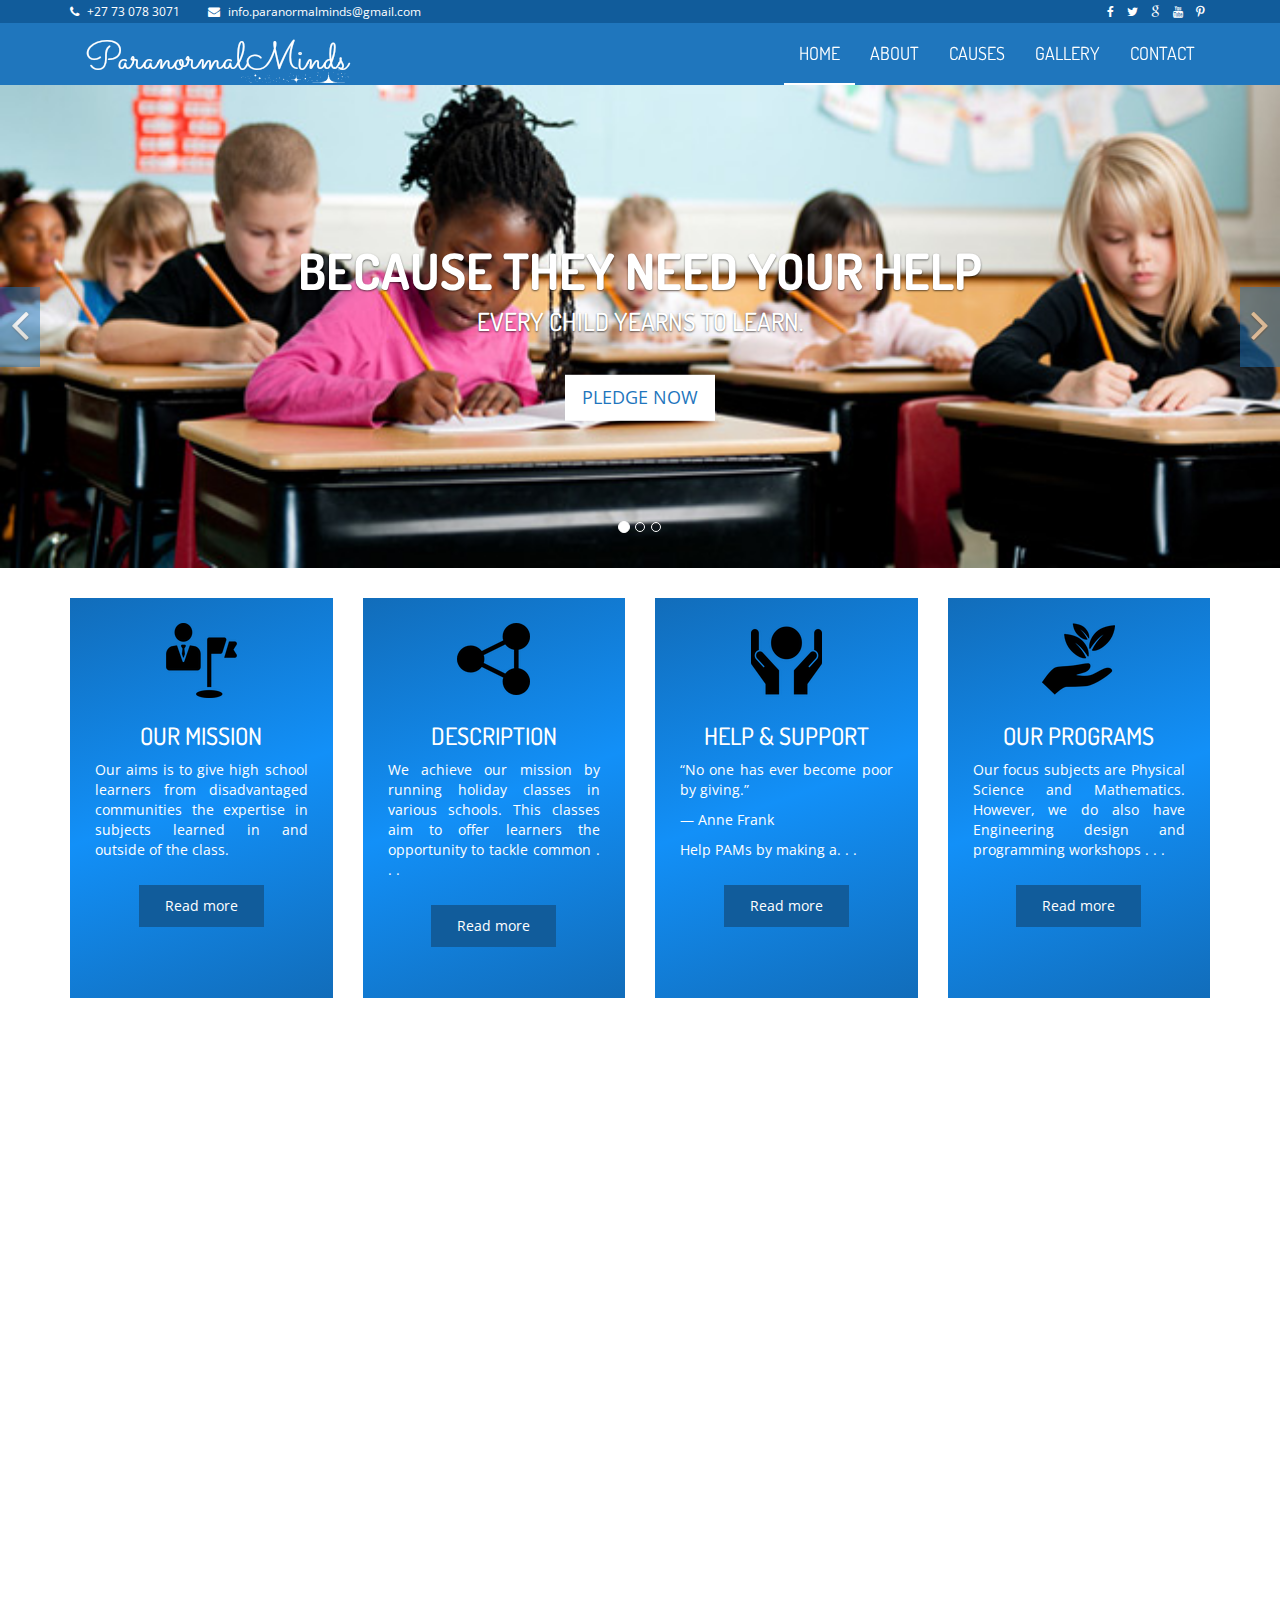
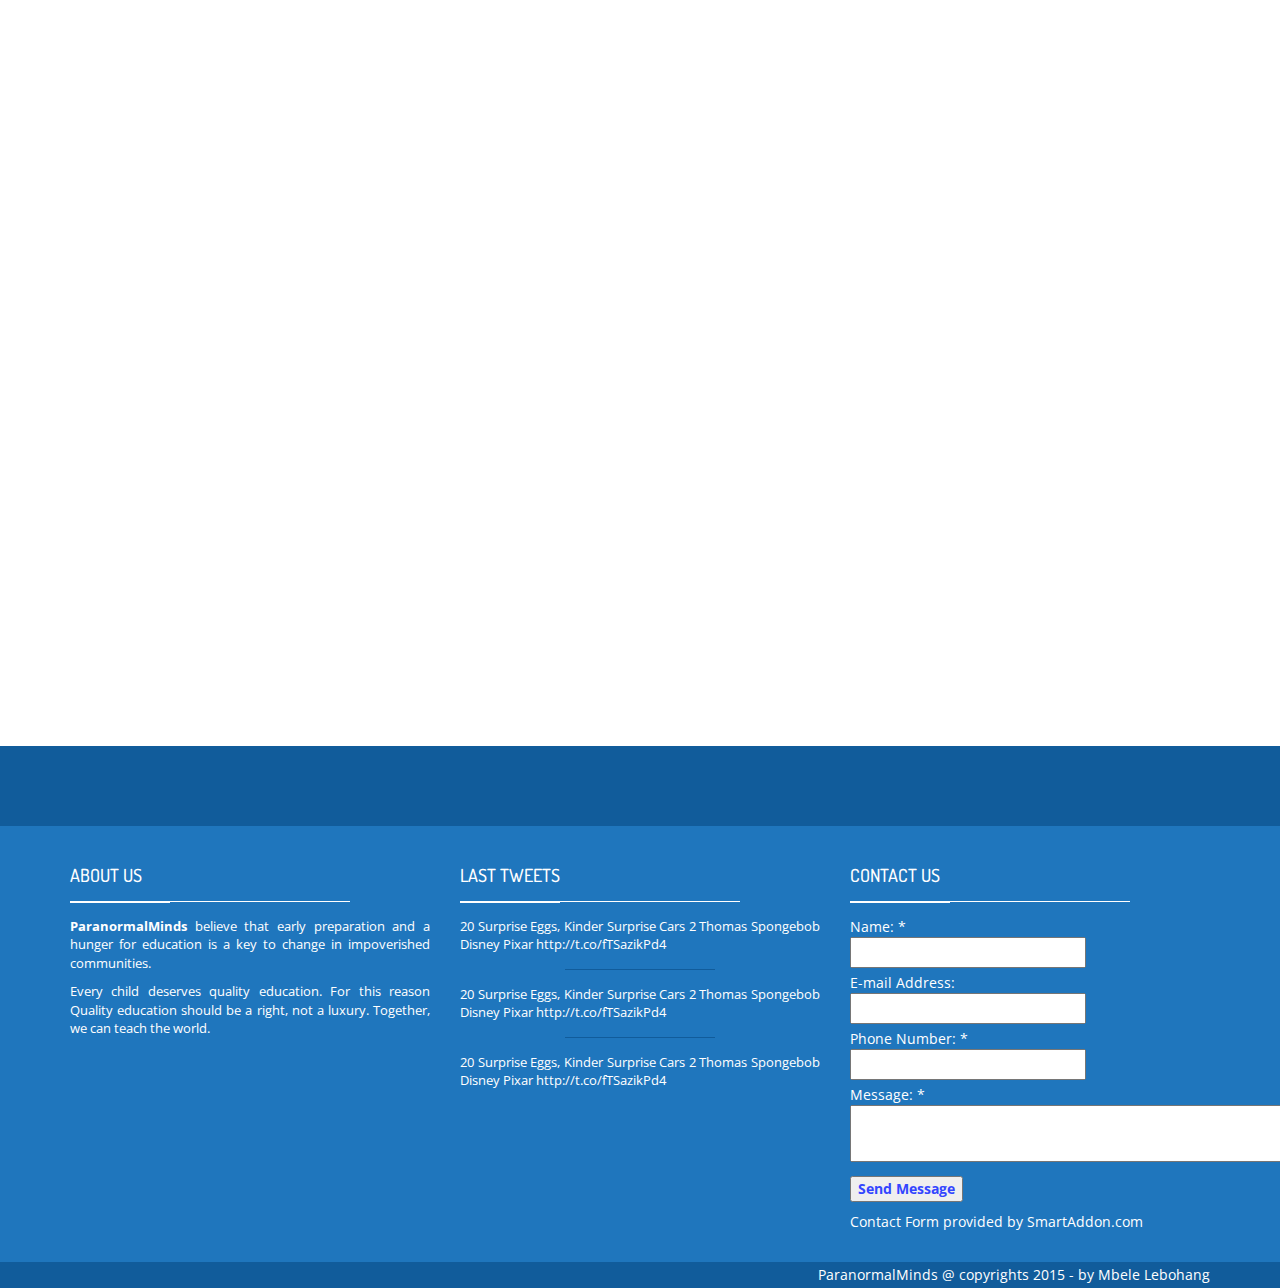
==== commit 30978af7: "Rename main_index.html to index.html" ====
--- a/index.html
+++ b/index.html
@@ -1,96 +1,817 @@
 <!DOCTYPE html>
-<html>
-  <head>
-  <head>
-    <meta charset="utf-8">
-    <meta name="viewport" content="width=device-width, initial-scale=1.0">
-    <meta name="description" content="">
-    <meta name="author" content="">
-    <link rel="shortcut icon" href="assets/ico/favicon.png">
-
-    <title>theNewPAMs Coming soon</title>
-
-    <!-- Bootstrap core CSS -->
-    <link href="assets/css/bootstrap.css" rel="stylesheet">
-
-    <!-- Custom styles for this template -->
-    <link href="assets/css/soon.css" rel="stylesheet">
-
-
-    <!-- HTML5 shim and Respond.js IE8 support of HTML5 elements and media queries -->
-    <!--[if lt IE 9]>
-      <script src="assets/js/html5shiv.js"></script>
-      <script src="assets/js/respond.min.js"></script>
-    <![endif]-->
-
-    <link href='http://fonts.googleapis.com/css?family=Lato:300,400,700,300italic,400italic' rel='stylesheet' type='text/css'>
-    <link href='http://fonts.googleapis.com/css?family=Raleway:400,300,700' rel='stylesheet' type='text/css'>
-
-  </head>
-  <!-- START BODY -->
-  <body class="nomobile">
-
-    <!-- START HEADER -->
-    <section id="header">
+<html class="no-js">
+    <head>
+        <meta charset="utf-8">
+        <title>theNewPAMs | Educational / Non-profit Organisation</title>
+        <meta name="description" content="">
+        <meta name="viewport" content="width=device-width, initial-scale=1">
+        <!-- Fonts -->
+        <link href='http://fonts.googleapis.com/css?family=Open+Sans:400,300,700' rel='stylesheet' type='text/css'>
+        <link href='http://fonts.googleapis.com/css?family=Dosis:400,700' rel='stylesheet' type='text/css'>
+
+        <!-- Bootsrap -->
+        <link rel="stylesheet" href="assets/css/bootstrap.min.css">
+
+        <!-- Font awesome -->
+        <link rel="stylesheet" href="assets/css/font-awesome.min.css">
+
+        <!-- Owl carousel -->
+        <link rel="stylesheet" href="assets/css/owl.carousel.css">
+
+        <!-- Template main Css -->
+        <link rel="stylesheet" href="assets/css/style.css">
+        
+        <!-- Modernizr -->
+        <script src="assets/js/modernizr-2.6.2.min.js"></script>
+
+
+    </head>
+
+    <body>
+
+
+    <header class="main-header">
+        
+    
+        <nav class="navbar navbar-static-top">
+
+            <div class="navbar-top">
+
+              <div class="container">
+                  <div class="row">
+
+                    <div class="col-sm-6 col-xs-12">
+
+                        <ul class="list-unstyled list-inline header-contact">
+                            <li> <i class="fa fa-phone"></i> <a href="tel:">+27 73 078 3071 </a> </li>
+                             <li> <i class="fa fa-envelope"></i> <a href="mailto:info.paranormalminds@gmail.com">info.paranormalminds@gmail.com</a> </li>
+                       </ul> <!-- /.header-contact  -->
+                      
+                    </div>
+
+                    <div class="col-sm-6 col-xs-12 text-right">
+
+                        <ul class="list-unstyled list-inline header-social">
+
+                            <li> <a href="https://www.facebook.com/Great-Minds-846804318747707/info/?tab=page_info"> <i class="fa fa-facebook"></i> </a> </li>
+                            <li> <a href="#"> <i class="fa fa-twitter"></i>  </a> </li>
+                            <li> <a href="#"> <i class="fa fa-google"></i>  </a> </li>
+                            <li> <a href="#"> <i class="fa fa-youtube"></i>  </a> </li>
+                            <li> <a href="#"> <i class="fa fa fa-pinterest-p"></i>  </a> </li>
+                       </ul> <!-- /.header-social  -->
+                      
+                    </div>
+
+
+                  </div>
+              </div>
+
+            </div>
+
+            <div class="navbar-main">
+              
+              <div class="container">
+
+                <div class="navbar-header">
+                  <button type="button" class="navbar-toggle collapsed" data-toggle="collapse" data-target="#navbar" aria-expanded="false" aria-controls="navbar">
+
+                    <span class="sr-only">Toggle navigation</span>
+                    <span class="icon-bar"></span>
+                    <span class="icon-bar"></span>
+                    <span class="icon-bar"></span>
+
+                  </button>
+                  
+                  <a class="navbar-brand" href="index.html"><img src="assets/images/pam-logo.png" alt=""></a>
+                  
+                </div>
+
+                <div id="navbar" class="navbar-collapse collapse pull-right">
+
+                  <ul class="nav navbar-nav">
+
+                    <li><a class="is-active" href="index.html">HOME</a></li>
+                    <li><a href="about.html">ABOUT</a></li>
+                    <li class="has-child"><a href="#">CAUSES</a>
+
+                      <ul class="submenu">
+                         <li class="submenu-item"><a href="causes.html">Causes list </a></li>
+                         <li class="submenu-item"><a href="causes-single.html">Single cause </a></li>
+                         <li class="submenu-item"><a href="causes-single.html">Single cause </a></li>
+                         <li class="submenu-item"><a href="causes-single.html">Single cause </a></li>
+                      </ul>
+
+                    </li>
+                    <li><a href="gallery.html">GALLERY</a></li>
+                    <li><a href="contact.html">CONTACT</a></li>
+
+                  </ul>
+
+                </div> <!-- /#navbar -->
+
+              </div> <!-- /.container -->
+              
+            </div> <!-- /.navbar-main -->
+
+
+        </nav> 
+
+    </header> <!-- /. main-header -->
+
+
+
+
+    <!-- Carousel
+    ================================================== -->
+    <div id="homeCarousel" class="carousel slide carousel-home" data-ride="carousel">
+
+          <!-- Indicators -->
+          <ol class="carousel-indicators">
+            <li data-target="#homeCarousel" data-slide-to="0" class="active"></li>
+            <li data-target="#homeCarousel" data-slide-to="1"></li>
+            <li data-target="#homeCarousel" data-slide-to="2"></li>
+          </ol>
+
+          <div class="carousel-inner" role="listbox">
+
+            <div class="item active">
+
+              <img src="assets/images/slider/home-slider-1.jpg" alt="">
+
+              <div class="container">
+
+                <div class="carousel-caption">
+
+                  <h2 class="carousel-title bounceInDown animated slow">Because they need your help</h2>
+                  <h4 class="carousel-subtitle bounceInUp animated slow ">Every child yearns to learn.</h4>
+                  <a href="#" class="btn btn-lg btn-secondary hidden-xs bounceInUp animated slow" data-toggle="modal" data-target="#donateModal">PLEDGE NOW</a>
+
+                </div> <!-- /.carousel-caption -->
+
+              </div>
+
+            </div> <!-- /.item -->
+
+
+            <div class="item ">
+
+              <img src="assets/images/slider/home-slider-2.jpg" alt="">
+
+              <div class="container">
+
+                <div class="carousel-caption">
+
+                  <h2 class="carousel-title bounceInDown animated slow">Together we can improve their lives</h2>
+                  <h4 class="carousel-subtitle bounceInUp animated slow"> So let's do it !</h4>
+                  <a href="#" class="btn btn-lg btn-secondary hidden-xs bounceInUp animated" data-toggle="modal" data-target="#donateModal">PLEDGE NOW</a>
+
+                </div> <!-- /.carousel-caption -->
+
+              </div>
+
+            </div> <!-- /.item -->
+
+
+
+
+            <div class="item ">
+
+              <img src="assets/images/slider/home-slider-3.jpg" alt="">
+
+              <div class="container">
+
+                <div class="carousel-caption">
+
+                  <h2 class="carousel-title bounceInDown animated slow" >A penny is a lot of money, if you have not got a penny.</h2>
+                  <h4 class="carousel-subtitle bounceInUp animated slow">You can make the diffrence !</h4>
+                  <a href="#" class="btn btn-lg btn-secondary hidden-xs bounceInUp animated slow" data-toggle="modal" data-target="#donateModal">PLEDGE NOW</a>
+
+                </div> <!-- /.carousel-caption -->
+
+              </div>
+
+            </div> <!-- /.item -->
+
+          </div>
+
+          <a class="left carousel-control" href="#homeCarousel" role="button" data-slide="prev">
+            <span class="fa fa-angle-left" aria-hidden="true"></span>
+            <span class="sr-only">Previous</span>
+          </a>
+
+          <a class="right carousel-control" href="#homeCarousel" role="button" data-slide="next">
+            <span class="fa fa-angle-right" aria-hidden="true"></span>
+            <span class="sr-only">Next</span>
+          </a>
+
+    </div><!-- /.carousel -->
+
+    <div class="section-home about-us fadeIn animated">
+
         <div class="container">
-            <header>
-                <!-- HEADLINE -->
-                <h1 data-animated="GoIn"><b>PARANORMALMINDS</b> site is coming soon...</h1>
-            </header>
-            <!-- START TIMER -->
-            <div id="timer" data-animated="FadeIn">
-                <p id="message"></p>
-                <div id="days" class="timer_box"></div>
-                <div id="hours" class="timer_box"></div>
-                <div id="minutes" class="timer_box"></div>
-                <div id="seconds" class="timer_box"></div>
+
+            <div class="row">
+
+                <div class="col-md-3 col-sm-6">
+                
+                  <div class="about-us-col">
+
+                        <div class="col-icon-wrapper">
+                          <img src="assets/images/icons/goal.png" alt="">
+                        </div>
+                        <h3 class="col-title">our mission</h3>
+                        <div class="col-details">
+
+                          <p> Our aims is to give high school learners from disadvantaged communities the expertise in subjects learned in and outside of the class. </p>
+                          
+                        </div>
+                        <a href="#" class="btn btn-primary"> Read more </a>
+                    
+                  </div>
+                  
+                </div>
+
+
+                <div class="col-md-3 col-sm-6">
+                
+                  <div class="about-us-col">
+
+                        <div class="col-icon-wrapper">
+                          <img src="assets/images/icons/description-icon.png" alt="">
+                        </div>
+                        <h3 class="col-title"> Description </h3>
+                        <div class="col-details">
+
+                          <p> We achieve our mission by running holiday classes in various schools. This classes aim to offer learners the opportunity to tackle common . . . </p>
+                          
+                        </div>
+                        <a href="#" class="btn btn-primary"> Read more </a>
+                    
+                  </div>
+                  
+                </div>
+
+
+                <div class="col-md-3 col-sm-6">
+                
+                  <div class="about-us-col">
+
+                        <div class="col-icon-wrapper">
+                          <img src="assets/images/icons/circle-between-hands.png" alt="">
+                        </div>
+                        <h3 class="col-title">Help & support</h3>
+                        <div class="col-details">
+
+                          <p> “No one has ever become poor by giving.”</p>
+                          <p> ― Anne Frank </p>
+                          <p> Help PAMs by making a. . .
+                          </p>
+                          
+                        </div>
+                        <a href="#" class="btn btn-primary"> Read more </a>
+                    
+                  </div>
+                  
+                </div>
+
+
+                <div class="col-md-3 col-sm-6">
+                
+                  <div class="about-us-col">
+
+                        <div class="col-icon-wrapper">
+                          <img src="assets/images/icons/hand-holding-leaves.png" alt="">
+                        </div>
+                        <h3 class="col-title">our programs</h3>
+                        <div class="col-details">
+
+                          <p> Our focus subjects are Physical Science and Mathematics. However, we do also have Engineering design and programming workshops . . . </p>
+                          
+                        </div>
+                        <a href="#" class="btn btn-primary"> Read more </a>
+                    
+                  </div>
+                  
+                </div>
+                
+
+                
             </div>
-            <!-- END TIMER -->
-            <div class="col-lg-4 col-lg-offset-4 mt centered">
-            	<h4>LET ME KNOW WHEN YOU LAUNCH</h4>
-				<form class="form-inline" role="form">
-				  <div class="form-group">
-				    <label class="sr-only" for="exampleInputEmail2">Email address</label>
-				    <input type="email" class="form-control" id="exampleInputEmail2" placeholder="Enter email">
-				  </div>
-				  <button type="submit" class="btn btn-info">Submit</button>
-				</form>
-			</div>
 
         </div>
-        <!-- LAYER OVER THE SLIDER TO MAKE THE WHITE TEXTE READABLE -->
-        <div id="layer"></div>
-        <!-- END LAYER -->
-        <!-- START SLIDER -->
-        <div id="slider" class="rev_slider">
-            <ul>
-              <li data-transition="slideleft" data-slotamount="1" data-thumb="assets/images/slider/1.jpg">
-                <img src="assets/images/slider/1.jpeg">
-              </li>
-              <li data-transition="slideleft" data-slotamount="1" data-thumb="assets/images/slider/2.jpg">
-                <img src="assets/images/slider/2.jpg">
-              </li>
-              <li data-transition="slideleft" data-slotamount="1" data-thumb="assets/images/slider/3.jpg">
-                <img src="assets/images/slider/3.jpeg">
-              </li>
-              <li data-transition="slideleft" data-slotamount="1" data-thumb="assets/images/slider/4.jpg">
-                <img src="assets/images/slider/4.jpeg">
-              </li>
+      
+    </div> <!-- /.about-us -->
+
+    <div class="section-home home-reasons">
+
+        <div class="container">
+
+            <div class="row">
+                
+                <div class="col-md-6">
+
+                    <div class="reasons-col animate-onscroll fadeIn">
+
+                        <img src="assets/images/reasons/we-fight-togother.jpg" alt="">
+
+                        <div class="reasons-titles">
+
+                            <h3 class="reasons-title">Career guidance</h3>
+                            <h5 class="reason-subtitle">Your choice</h5>
+                            
+                        </div>
+
+                        <div class="on-hover hidden-xs">
+                            
+                                <p> PAM's career guidance workshops are provided to learners in grades 10 – 12. </p>
+
+
+                                <p> Through workshops, learners begin to plan for their post-school lives. By building a deeper understanding of potential post-school opportunities and the eligibility requirements, they can plan to get the grades and financial aid they need to access them. The Career Guidance programme helps learners to make informed decisions about their futures</p>
+
+                                <p> Read more...</p>
+                                
+                        </div>
+                    </div>
+                    
+                </div>
+
+
+                <div class="col-md-6">
+
+                    <div class="reasons-col animate-onscroll fadeIn">
+
+                        <img src="assets/images/reasons/we-care-about.jpg" alt="">
+
+                        <div class="reasons-titles">
+
+                            <h3 class="reasons-title">Where to further your career</h3>
+                            <h5 class="reason-subtitle">South Africa's institutions</h5>
+                            
+                        </div>
+
+                        <div class="on-hover hidden-xs">
+                            
+                                <p> Find out about South Africa institutions where you can study a career of your choice. This institutions offer a range of study and research options for local students of all classes in various academic, technology, medicine, law and business spheres.</p>
+
+
+                                <p> South African universities offer a combination of academic and vocational diplomas and degrees, while the country's universities of technology focus on vocationally oriented education. Some also offer theoretically-oriented university degrees.</p>
+
+                                <p> Read more...</p>
+                                
+                        </div>
+
+
+                    </div>
+                    
+                </div>
+
+
+            </div>
+          
+  
+
+        </div>
+      
+
+    </div> <!-- /.home-reasons -->
+
+    <div class="section-home our-causes animate-onscroll fadeIn">
+
+        <div class="container">
+
+            <h2 class="title-style-1">Our Programs <span class="title-under"></span></h2>
+
+            <div class="row">
+
+                <div class="col-md-3 col-sm-6">
+
+                    <div class="cause">
+
+                        <img src="assets/images/causes/cause-hunger.jpg" alt="" class="cause-img">
+
+                        <div class="progress cause-progress">
+                          <div class="progress-bar" role="progressbar" aria-valuenow="30" aria-valuemin="0" aria-valuemax="100" style="width: 55%;">
+                            55%
+                          </div>
+                        </div>
+
+                        <h4 class="cause-title"><a href="#">PEER-TO-PEER MENTORING </a></h4>
+                        <div class="cause-details">
+                            PAM's metoring programme give grade 12 learners the opportunities to have one-on-one interaction with some of young role models in the community. This assist them in developing their communication skills, self-knowledge and self-esteem.
+                        </div>
+
+                        <div class="btn-holder text-center">
+
+                          <a href="#" class="btn btn-primary" data-toggle="modal" data-target="#donateModal"> PLEDGE</a>
+                          
+                        </div>
+
+                        
+
+                    </div> <!-- /.cause -->
+                    
+                </div> 
+
+                <div class="col-md-3 col-sm-6">
+
+                    <div class="cause">
+
+                        <img src="assets/images/causes/cause-education.jpg" alt="" class="cause-img">
+
+                        <div class="progress cause-progress">
+                          <div class="progress-bar" role="progressbar" aria-valuenow="60" aria-valuemin="0" aria-valuemax="100" style="width: 60%;">
+                            60%
+                          </div>
+                        </div>
+
+                        <h4 class="cause-title"><a href="#">BEYOND CLASS ROOM</a></h4>
+                        <div class="cause-details">
+                            Beyond the class room programme is a program that aims at improving the knowledge of learners by introducing them to subjects that are not taught in class. This subjects include programming, technical drawing and basic engineering design.
+                        </div>
+
+                        <div class="btn-holder text-center">
+
+                          <a href="#" class="btn btn-primary" data-toggle="modal" data-target="#donateModal"> PLEDGE</a>
+                          
+                        </div>
+
+                        
+
+                    </div> <!-- /.cause -->
+                    
+                </div>
+
+
+                <div class="col-md-3 col-sm-6">
+
+                    <div class="cause">
+
+                        <img src="assets/images/causes/cause-rights.jpg" alt="" class="cause-img">
+
+                        <div class="progress cause-progress">
+                          <div class="progress-bar" role="progressbar" aria-valuenow="40" aria-valuemin="0" aria-valuemax="100" style="width: 20%;">
+                            20%
+                          </div>
+                        </div>
+
+                        <h4 class="cause-title"><a href="#">SCILAB ABC</a></h4>
+                        <div class="cause-details">
+                            PAM's have embarked on a roadtrip to collect old computers from big coorporations to build a computer lab - SciLab ABC. Using linix open source softwares this low performance computers can be put to use. One computer can teach a child.
+                        </div>
+
+                        <div class="btn-holder text-center">
+
+                          <a href="#" class="btn btn-primary" data-toggle="modal" data-target="#donateModal"> PLEDGE</a>
+                          
+                        </div>
+
+                        
+
+                    </div> <!-- /.cause -->
+                    
+                </div>
+
+                <div class="col-md-3 col-sm-6">
+
+                    <div class="cause">
+
+                        <img src="assets/images/causes/cause-culture.jpg" alt="" class="cause-img">
+
+                        <div class="progress cause-progress">
+                          <div class="progress-bar" role="progressbar" aria-valuenow="60" aria-valuemin="0" aria-valuemax="100" style="width: 75%;">
+                            75%
+                          </div>
+                        </div>
+
+                        <h4 class="cause-title"><a href="#">TUTORING </a></h4>
+                        <div class="cause-details">
+                            PAMs run tutoring sessions during the holidays to assis learners with challenging subjects. This programme's objectives is to improve learners' grades as well as confidence in speaking English while provide a space for intellectual debates.
+                        </div>
+
+                        <div class="btn-holder text-center">
+
+                          <a href="#" class="btn btn-primary" data-toggle="modal" data-target="#donateModal"> PLEDGE</a>
+                          
+                        </div>
+
+                        
+
+                    </div> <!-- /.cause -->
+                    
+                </div>
+
+            </div>
+
+        </div>
+        
+    </div> <!-- /.our-causes -->
+
+    
+
+
+
+
+    <div class="section-home our-sponsors animate-onscroll fadeIn">
+    
+        <div class="container">
+
+            <h2 class="title-style-1">Our Sponsors <span class="title-under"></span></h2>
+
+            <ul class="owl-carousel list-unstyled list-sponsors">
+
+              <li> <img src="assets/images/sponsors/bus.png" alt=""></li>
+              <li> <img src="assets/images/sponsors/wikimedia.png" alt=""></li>
+              <li> <img src="assets/images/sponsors/one-world.png" alt=""></li>
+              <li> <img src="assets/images/sponsors/wikiversity.png" alt=""></li>
+              <li> <img src="assets/images/sponsors/united-nations.png" alt=""></li>
+
+              <li> <img src="assets/images/sponsors/bus.png" alt=""></li>
+              <li> <img src="assets/images/sponsors/wikimedia.png" alt=""></li>
+              <li> <img src="assets/images/sponsors/one-world.png" alt=""></li>
+              <li> <img src="assets/images/sponsors/wikiversity.png" alt=""></li>
+              <li> <img src="assets/images/sponsors/united-nations.png" alt=""></li>
+
             </ul>
+
         </div>
-        <!-- END SLIDER -->
-    </section>
-    <!-- END HEADER -->
-
-    <!-- Bootstrap core JavaScript
+
+    </div> <!-- /.our-sponsors -->
+
+
+    
+
+
+    <footer class="main-footer">
+
+        <div class="footer-top">
+            
+        </div>
+
+
+    <footer class="main-footer">
+
+        <div class="footer-top">
+            
+        </div>
+
+
+        <div class="footer-main">
+            <div class="container">
+                
+                <div class="row">
+                    <div class="col-md-4">
+
+                        <div class="footer-col">
+
+                            <h4 class="footer-title">About us <span class="title-under"></span></h4>
+
+                            <div class="footer-content">
+                                <p>
+                                    <strong>ParanormalMinds</strong> believe that early preparation and a hunger for education is a key to change in impoverished communities.
+                                </p> 
+
+                                <p>
+                                    Every child deserves quality education. For this reason Quality education should be a right, not a luxury. Together, we can teach the world.
+                                </p>
+
+                            </div>
+                            
+                        </div>
+
+                    </div>
+
+                    <div class="col-md-4">
+
+                        <div class="footer-col">
+
+                            <h4 class="footer-title">LAST TWEETS <span class="title-under"></span></h4>
+
+                            <div class="footer-content">
+                                <ul class="tweets list-unstyled">
+                                    <li class="tweet"> 
+
+                                        20 Surprise Eggs, Kinder Surprise Cars 2 Thomas Spongebob Disney Pixar  http://t.co/fTSazikPd4 
+
+                                    </li>
+
+                                    <li class="tweet"> 
+
+                                        20 Surprise Eggs, Kinder Surprise Cars 2 Thomas Spongebob Disney Pixar  http://t.co/fTSazikPd4 
+
+                                    </li>
+
+                                    <li class="tweet"> 
+
+                                        20 Surprise Eggs, Kinder Surprise Cars 2 Thomas Spongebob Disney Pixar  http://t.co/fTSazikPd4 
+
+                                    </li>
+
+                                </ul>
+                            </div>
+                            
+                        </div>
+
+                    </div>
+
+
+                    <div class="col-md-4">
+
+                        <div class="footer-col">
+
+                            <h4 class="footer-title">Contact us <span class="title-under"></span></h4>
+
+              <script language="javascript">var sa_email_id = '75298-906d1';var sa_sent_text = 'Thank you for contacting us. We will get back to you soon.';</script>
+              <script language="javascript" src="http://s1.smartaddon.com/sa_htmlform.js"></script>
+              <div id="sa_contactdiv">
+              <form name=sa_htmlform style="margin:0px" onsubmit="return sa_contactform()">
+              <table>
+              <tr><td>Name: <span style="color:#ffffff">*</span><br><input type="text" name="name" cols="42" required="true" style="font-size:18px; 
+                      vertical-align:9px;color:#3346ff" /></td></tr>
+              <tr><td>E-mail Address:<br><input type="text" cols="42" name="email" style="font-size:18px; 
+                      vertical-align:9px;color:#3346ff"/></td></tr>
+              <tr><td>Phone Number: <span style="color:#ffffff">*</span><br><input type="text" name="number" cols="42"required="true" 
+              style="font-size:18px; 
+                      vertical-align:9px;color:#3346ff"
+              /></td></tr>
+              <tr><td>Message: <span style="color:#ffffff">*</span><br><textarea name="message" cols="42" rows="2" required="true"
+              style="font-size:18px; 
+                      vertical-align:9px;color:#3346ff"
+              ></textarea></td></tr>
+              <tr><td><input type="submit" value="Send Message" style="font-weight:bold; color:#3346ff"></td></tr>
+              </table>
+              </form><div style="padding-top:10px"><a href="http://www.smartaddon.com/contact_form.html">Contact Form</a> provided by SmartAddon.com</div></div>
+                            
+                        </div>
+
+                    </div>
+                    <div class="clearfix"></div>
+
+
+
+                </div>
+                
+                
+            </div>
+
+            
+        </div>
+
+        
+    </footer>
+
+
+
+
+       
+        
+        <!-- jQuery -->
+        <script src="//ajax.googleapis.com/ajax/libs/jquery/1.11.1/jquery.min.js"></script>
+        <script>window.jQuery || document.write('<script src="assets/js/jquery-1.11.1.min.js"><\/script>')</script>
+
+        <!-- Bootsrap javascript file -->
+        <script src="assets/js/bootstrap.min.js"></script>
+
+
+        <!-- Template main javascript -->
+        <script src="assets/js/main.js"></script>
+
+        <!-- Google Analytics: change UA-XXXXX-X to be your site's ID. -->
+        <script>
+            (function(b,o,i,l,e,r){b.GoogleAnalyticsObject=l;b[l]||(b[l]=
+            function(){(b[l].q=b[l].q||[]).push(arguments)});b[l].l=+new Date;
+            e=o.createElement(i);r=o.getElementsByTagName(i)[0];
+            e.src='//www.google-analytics.com/analytics.js';
+            r.parentNode.insertBefore(e,r)}(window,document,'script','ga'));
+            ga('create','UA-XXXXX-X');ga('send','pageview');
+        </script>
+
+        <div class="footer-bottom">
+
+            <div class="container text-right">
+                ParanormalMinds @ copyrights 2015 - by <a href="https://www.facebook.com/profile.php?id=100009278914097" target="_blank">Mbele Lebohang</a>
+            </div>
+        </div>
+        
+    </footer> <!-- main-footer -->
+
+
+
+
+    <!-- Donate Modal -->
+    <div class="modal fade" id="donateModal" tabindex="-1" role="dialog" aria-labelledby="donateModalLabel" aria-hidden="true">
+
+      <div class="modal-dialog">
+        <div class="modal-content">
+          <div class="modal-header">
+            <button type="button" class="close" data-dismiss="modal" aria-label="Close"><span aria-hidden="true">&times;</span></button>
+            <h4 class="modal-title" id="donateModalLabel">DONATE NOW</h4>
+          </div>
+          <div class="modal-body">
+
+                <form class="form-donation">
+
+                        <h3 class="title-style-1 text-center">Thank you for your donation <span class="title-under"></span>  </h3>
+
+                        <div class="row">
+
+                            <div class="form-group col-md-12 ">
+                                <input type="text" class="form-control" id="amount" placeholder="AMOUNT(€)">
+                            </div>
+
+                        </div>
+
+
+                        <div class="row">
+                            <div class="form-group col-md-6">
+                                <input type="text" class="form-control" name="firstName" placeholder="First name*">
+                            </div>
+
+                            <div class="form-group col-md-6">
+                                <input type="text" class="form-control" name="lastName" placeholder="Last name*">
+                            </div>
+                        </div>
+
+
+                        <div class="row">
+
+                            <div class="form-group col-md-6">
+                                <input type="text" class="form-control" name="email" placeholder="Email*">
+                            </div>
+
+                            <div class="form-group col-md-6">
+                                <input type="text" class="form-control" name="phone" placeholder="Phone">
+                            </div>
+
+                        </div>
+
+                        <div class="row">
+
+                            <div class="form-group col-md-12">
+                                <input type="text" class="form-control" name="address" placeholder="Address">
+                            </div>
+
+                        </div>
+
+
+                        <div class="row">
+
+                            <div class="form-group col-md-12">
+                                <textarea cols="30" rows="4" class="form-control" name="note" placeholder="Additional note"></textarea>
+                            </div>
+
+                        </div>
+
+                        <div class="row">
+
+                            <div class="form-group col-md-12">
+                                <button type="submit" class="btn btn-primary pull-right" name="donateNow" >DONATE NOW</button>
+                            </div>
+
+                        </div>
+
+
+
+                       
+                    
+                </form>
+            
+          </div>
+        </div>
+      </div>
+
+    </div> <!-- /.modal -->
+
+
+
+
+
+    <!--  Scripts
     ================================================== -->
-    <!-- Placed at the end of the document so the pages load faster -->
-    <script src="assets/js/jquery.min.js"></script>
-	<script type="text/javascript" src="assets/js/modernizr.custom.js"></script>
+    <!-- Beyond class room application -->
+    <script>(function(t,e,o,n){var s,c,l;t.SMCX=t.SMCX||[],e.getElementById(n)||(s=e.getElementsByTagName(o),c=s[s.length-1],l=e.createElement(o),l.type="text/javascript",l.async=!0,l.id=n,l.src=["https:"===location.protocol?"https://":"http://","widget.surveymonkey.com/collect/website/js/3Hzxf5krpjV5AfloTI7EZFtlxS69zeMLl_2FpVf61bWO02CNZ1WBu4ZxAY51ggGKCG.js"].join(""),c.parentNode.insertBefore(l,c))})(window,document,"script","smcx-sdk");</script>
+
+    <!-- jQuery -->
+    <script src="//ajax.googleapis.com/ajax/libs/jquery/1.11.1/jquery.min.js"></script>
+    <script>window.jQuery || document.write('<script src="assets/js/jquery-1.11.1.min.js"><\/script>')</script>
+
+    <!-- Bootsrap javascript file -->
     <script src="assets/js/bootstrap.min.js"></script>
-    <script src="assets/js/soon/plugins.js"></script>
-    <script src="assets/js/soon/jquery.themepunch.revolution.min.js"></script>
-    <script src="assets/js/soon/custom.js"></script>
-  </body>
-  <!-- END BODY -->
+    
+    <!-- owl carouseljavascript file -->
+    <script src="assets/js/owl.carousel.min.js"></script>
+
+    <!-- Template main javascript -->
+    <script src="assets/js/main.js"></script>
+
+    <!-- Google Analytics: change UA-XXXXX-X to be your site's ID. -->
+    <script>
+        (function(b,o,i,l,e,r){b.GoogleAnalyticsObject=l;b[l]||(b[l]=
+        function(){(b[l].q=b[l].q||[]).push(arguments)});b[l].l=+new Date;
+        e=o.createElement(i);r=o.getElementsByTagName(i)[0];
+        e.src='//www.google-analytics.com/analytics.js';
+        r.parentNode.insertBefore(e,r)}(window,document,'script','ga'));
+        ga('create','UA-XXXXX-X');ga('send','pageview');
+    </script>
+
+    </body>
 </html>
--- a/assets/css/style.css
+++ b/assets/css/style.css
@@ -0,0 +1,1061 @@
+/*------------------------------------------------------------------------------------------------------------------------
+ 
+ @package: Sadaka
+ @author: Ouarmedia/Farouk BLALOU
+ @version: 1.0
+ 
+ --------------------------------------------------------------------------------------------------------------------- */
+
+/* =============================================================================
+  Base
+========================================================================== */
+body {
+  font-family: "Open sans", sans-serif;
+  color: #115c9b;
+}
+
+h1,
+h2,
+h3,
+h4 {
+  font-family: "Dosis", sans-serif;
+}
+
+a {
+  color: inherit;
+}
+a:hover, a:focus, a:active {
+  color: inherit;
+}
+
+/* =============================================================================
+  Layout
+========================================================================== */
+/* Header 
+================================= */
+.navbar-static-top {
+  margin: 0;
+  border: 0;
+  color: #fff;
+}
+
+.navbar-top {
+  background: #115c9b;
+  font-size: 12px;
+  padding: 3px 0;
+}
+.navbar-top .list-inline {
+  margin-bottom: 0;
+}
+.navbar-top .header-contact li {
+  margin-right: 15px;
+}
+.navbar-top .header-contact li .fa {
+  margin-right: 5px;
+}
+
+.navbar-main {
+  margin-bottom: 0;
+  color: #fff;
+  background: #1f76bd;
+}
+.navbar-main .navbar-brand {
+  border-bottom: none !important;
+}
+.navbar-main a:hover,
+.navbar-main a:active,
+.navbar-main a:focus,
+.navbar-main a.is-active {
+  background: none !important;
+  color: inherit;
+  border-bottom: 2px solid #fff;
+}
+.navbar-main .submenu {
+  position: absolute;
+  list-style: none;
+  background: #1f76bd;
+  padding: 0;
+  width: 150px;
+  left: -35px;
+  visibility: hidden;
+  top: 85px;
+  -moz-transition: all, 0.05s;
+  -o-transition: all, 0.05s;
+  -webkit-transition: all, 0.05s;
+  transition: all, 0.05s;
+}
+.navbar-main .submenu li {
+  border-top: 1px solid #185b91;
+}
+.navbar-main .submenu li:hover {
+  background: #185b91;
+  -moz-transition: all, 0.3s;
+  -o-transition: all, 0.3s;
+  -webkit-transition: all, 0.3s;
+  transition: all, 0.3s;
+}
+.navbar-main .submenu li a {
+  width: 100%;
+  border-bottom: none;
+  text-decoration: none;
+  padding: 5px 25px;
+  display: block;
+  font-size: 16px;
+}
+.navbar-main li a {
+  font-family: "Dosis", sans-serif;
+  font-size: 18px;
+  padding: 20px 15px;
+  border-bottom: 2px solid transparent;
+}
+.navbar-main li:hover .submenu {
+  top: 62px;
+  visibility: visible;
+  -moz-transition: all, 0.25s;
+  -o-transition: all, 0.25s;
+  -webkit-transition: all, 0.25s;
+  transition: all, 0.25s;
+}
+.navbar-main .icon-bar {
+  background: #fff;
+}
+
+/* Home Slider 
+================================= */
+.carousel-home img {
+  width: 100%;
+}
+.carousel-home .carousel-control {
+  background: #1f76bd;
+  height: 80px;
+  width: 40px;
+  top: 50%;
+  margin-top: -40px;
+  -moz-transition: width, 0.3s;
+  -o-transition: width, 0.3s;
+  -webkit-transition: width, 0.3s;
+  transition: width, 0.3s;
+}
+.carousel-home .carousel-control .fa {
+  font-size: 2.5em;
+  padding-top: 12px;
+}
+.carousel-home .carousel-control:hover {
+  width: 50px;
+}
+.carousel-home .carousel-caption {
+  top: 50%;
+  bottom: auto;
+  transform: translateY(-50%);
+}
+.carousel-home .carousel-title {
+  color: #fff;
+  font-family: "Dosis", sans-serif;
+  font-size: 50px;
+  font-weight: bold;
+  text-transform: uppercase;
+}
+.carousel-home .carousel-subtitle {
+  font-size: 25px;
+  text-transform: uppercase;
+}
+.carousel-home .btn {
+  margin-top: 30px;
+}
+
+.section-home {
+  margin: 30px 0;
+}
+
+/* home/ about-us 
+================================= */
+.about-us {
+  margin: 30px 0;
+}
+
+.about-us-col {
+  height: 400px;
+  padding: 25px;
+  text-align: center;
+  background-color: #0076a3;
+  background-image: url('[data-uri]');
+  background-size: 100%;
+  background-image: -moz-linear-gradient(290deg, #115b9b -25%, #1290f8 50%, #115b9b 125%);
+  background-image: -webkit-linear-gradient(290deg, #115b9b -25%, #1290f8 50%, #115b9b 125%);
+  background-image: linear-gradient(160deg, #115b9b -25%, #1290f8 50%, #115b9b 125%);
+  color: #fff;
+}
+.about-us-col .col-icon-wrapper {
+  min-height: 80px;
+}
+.about-us-col .col-title {
+  text-transform: uppercase;
+}
+.about-us-col .col-details {
+  text-align: justify;
+  margin-bottom: 25px;
+  min-height: 80px;
+}
+
+/* home/reasons 
+================================= */
+.home-reasons {
+  margin: 25px 0;
+}
+
+.reasons-col {
+  position: relative;
+  overflow: hidden;
+}
+.reasons-col img {
+  width: 100%;
+  -moz-transition: all, 0.5s;
+  -o-transition: all, 0.5s;
+  -webkit-transition: all, 0.5s;
+  transition: all, 0.5s;
+}
+.reasons-col .reasons-titles {
+  position: absolute;
+  bottom: 0;
+  text-align: center;
+  background: rgba(31, 118, 189, 0.8);
+  width: 100%;
+  color: #fff;
+  text-transform: uppercase;
+  height: 125px;
+  padding: 25px 0;
+}
+.reasons-col .reasons-title {
+  font-weight: bold;
+}
+.reasons-col .on-hover {
+  position: absolute;
+  top: 0;
+  bottom: 125px;
+  width: 100%;
+  padding: 25px;
+  color: #fff;
+  text-align: justify;
+  background: rgba(31, 118, 189, 0.9);
+  border-bottom: 1px solid #fff;
+  visibility: hidden;
+  opacity: 0;
+  -moz-transition: all, 0.5s;
+  -o-transition: all, 0.5s;
+  -webkit-transition: all, 0.5s;
+  transition: all, 0.5s;
+}
+.reasons-col:hover .on-hover {
+  visibility: visible;
+  opacity: 1;
+  padding: 50px;
+  -moz-transition: all, 1s;
+  -o-transition: all, 1s;
+  -webkit-transition: all, 1s;
+  transition: all, 1s;
+}
+.reasons-col:hover img {
+  -moz-transform: perspective(1.1) scale3d(1.1, 1.1, 1.1);
+  -webkit-transform: perspective(1.1) scale3d(1.1, 1.1, 1.1);
+  transform: perspective(1.1) scale3d(1.1, 1.1, 1.1);
+}
+
+/* home/causes
+================================= */
+.cause {
+  padding-bottom: 15px;
+  margin-bottom: 30px;
+  border: 1px solid #1f76bd;
+  -moz-transition: all, 0.3s;
+  -o-transition: all, 0.3s;
+  -webkit-transition: all, 0.3s;
+  transition: all, 0.3s;
+}
+.cause .cause-progress {
+  margin: 0 10px 15px;
+  border: 1px solid #1f76bd;
+  border-radius: 3px;
+}
+.cause .cause-progress .progress-bar {
+  background: #1f76bd;
+  box-shadow: none;
+}
+.cause .cause-img {
+  margin-bottom: 15px;
+  width: 100%;
+}
+.cause .cause-title {
+  text-align: center;
+  margin-bottom: 10px;
+  font-weight: bold;
+}
+.cause .cause-details {
+  text-align: justify;
+  padding: 0 15px;
+  font-size: 13px;
+  margin-bottom: 15px;
+  min-height: 115px;
+}
+.cause:hover {
+  background: #f0f0f0;
+  color: #144d7b;
+  border-color: #144d7b;
+}
+
+/* Team 
+================================= */
+.team-member {
+  background: #1f76bd;
+  color: #fff;
+  text-align: center;
+  padding-bottom: 15px;
+  border: 1px solid #1f76bd;
+}
+.team-member .thumnail img {
+  width: 100%;
+}
+.team-member .member-name {
+  font-weight: bold;
+}
+.team-member .member-position {
+  padding: 0 15px 5px;
+}
+
+/* footer 
+================================= */
+.footer-top {
+  background: #115c9b;
+  height: 40px;
+}
+
+.main-footer {
+  background: #1f76bd;
+  color: #fff;
+}
+.main-footer .footer-main {
+  padding: 30px 0;
+}
+.main-footer .footer-title {
+  text-transform: uppercase;
+  margin-bottom: 10px;
+}
+.main-footer .footer-title .title-under {
+  background: #fff;
+  margin: 15px 0;
+  text-align: left;
+}
+.main-footer .footer-title .title-under:after {
+  margin: 0;
+  background: #fff;
+}
+.main-footer .footer-content {
+  text-align: justify;
+  font-size: 13px;
+}
+.main-footer .tweet {
+  font-size: 13px;
+}
+.main-footer .tweet:after {
+  content: "";
+  height: 1px;
+  display: block;
+  background: #115c9b;
+  width: 150px;
+  margin: 15px auto;
+}
+.main-footer .tweet:last-child:after {
+  display: none;
+}
+
+.footer-bottom {
+  background: #115c9b;
+  padding: 3px;
+}
+
+.footer-form .form-group {
+  margin-bottom: 5px;
+}
+.footer-form .form-control {
+  background: #115c9b;
+  color: #fff;
+  border: 0;
+  border-radius: 0;
+  margin-bottom: 5px;
+  border: 1px solid #fff;
+  resize: none;
+}
+.footer-form .btn-submit {
+  border-radius: 0;
+  background: #115c9b;
+  text-transform: uppercase;
+  border: 1px solid #fff;
+  -moz-transition: all, 0.5s;
+  -o-transition: all, 0.5s;
+  -webkit-transition: all, 0.5s;
+  transition: all, 0.5s;
+}
+.footer-form .btn-submit:hover {
+  background: #fff;
+}
+.footer-form input:-moz-placeholder,
+.footer-form textarea:-moz-placeholder {
+  color: #fff;
+}
+.footer-form input::-moz-placeholder,
+.footer-form textarea::-moz-placeholder {
+  color: #fff;
+}
+.footer-form input:-ms-input-placeholder,
+.footer-form textarea:-ms-input-placeholder {
+  color: #fff;
+}
+.footer-form input::-webkit-input-placeholder,
+.footer-form textarea::-webkit-input-placeholder {
+  color: #fff;
+}
+
+/* Pages 
+================================= */
+.page-heading {
+  background: url('../images/heading-bg.jpg?1428795369') no-repeat center;
+  background-size: cover;
+  min-height: 190px;
+  color: #fff;
+  padding: 25px 15px;
+  margin-bottom: 50px;
+}
+.page-heading .title-under {
+  background: #fff;
+}
+
+.page-description {
+  font-size: 18px;
+}
+
+.main-container {
+  margin-bottom: 50px;
+}
+.main-container .container {
+    display: block; margin-left: auto; margin-right: auto 
+  }
+
+/* Pages/Gallery 
+================================= */
+.gallery-item {
+  padding: 0;
+  display: block;
+  margin: 0;
+}
+.gallery-item img {
+  width: 100%;
+}
+
+.contact-items {
+  margin-top: 30px;
+}
+.contact-items .contact-item {
+  margin-bottom: 10px;
+  vertical-align: middle;
+  font-size: 16px;
+}
+.contact-items .contact-icon {
+  display: inline-block;
+  width: 35px;
+  height: 35px;
+  background: #1f76bd;
+  vertical-align: middle;
+  margin-right: 5px;
+  color: #fff;
+  text-align: center;
+}
+.contact-items .contact-icon .fa {
+  vertical-align: sub;
+  font-size: 20px;
+  margin-top: 7px;
+}
+
+/* contact 
+================================= */
+.contact-map {
+  height: 350px;
+  background: #ccc;
+}
+
+form .alert {
+  display: none;
+}
+
+/* Causes 
+================================= */
+.cause-carousel {
+  margin-top: 15px;
+  margin-bottom: 30px;
+}
+
+/* =============================================================================
+	Module
+========================================================================== */
+.btn-primary {
+  background: #115c9b;
+  border: none;
+  border-radius: 0;
+  padding: 10px 25px;
+  border: 1px solid transparent;
+  -moz-transition: all, 0.3s;
+  -o-transition: all, 0.3s;
+  -webkit-transition: all, 0.3s;
+  transition: all, 0.3s;
+}
+.btn-primary:hover {
+  background: #fff;
+  color: #1f76bd;
+  border: 1px solid #1f76bd;
+}
+
+.btn-secondary {
+  background: #fff;
+  color: #1f76bd;
+  border-radius: 0;
+}
+.btn-secondary:hover {
+  background: #1f76bd;
+  color: #fff;
+}
+
+.title-style-1 {
+  text-align: center;
+  text-transform: uppercase;
+  font-size: 26px;
+  margin-bottom: 50px;
+}
+
+.title-style-2 {
+  text-align: left;
+  text-transform: uppercase;
+  font-size: 26px;
+  margin-bottom: 25px;
+}
+.title-style-2 .title-under {
+  display: block;
+  margin: 5px 0;
+}
+.title-style-2 .title-under:after {
+  margin: 0;
+  margin-top: 10px;
+}
+
+.title-under {
+  display: block;
+  margin: 5px auto;
+  background: #1f76bd;
+  height: 1px;
+  width: 280px;
+}
+.title-under:after {
+  content: '';
+  display: block;
+  width: 100px;
+  background: inherit;
+  height: 2px;
+  margin: 0 auto;
+  margin-top: 10px;
+}
+
+/* Modal
+================================= */
+.form-control {
+  border-radius: 0;
+  box-shadow: none;
+}
+
+/* Tabeles
+================================= */
+.table-style-1 thead {
+  background: #1f76bd;
+  border-bottom: 1px solid #144d7b;
+  color: #fff;
+}
+.table-style-1 td,
+.table-style-1 th {
+  border-bottom: 1px solid #1f76bd;
+}
+
+.table-style-2 thead {
+  background: #115c9b;
+  border-bottom: 1px solid #144d7b;
+  color: #fff;
+}
+.table-style-2 tbody tr:nth-child(even) {
+  background: #1f76bd;
+  color: #fff;
+}
+.table-style-2 td,
+.table-style-2 th {
+  border-bottom: 1px solid #1f76bd;
+}
+
+/* Tabs
+================================= */
+.nav-tabs {
+  border-bottom-color: #1f76bd;
+  margin-bottom: 15px;
+}
+
+.nav-tabs > li.active > a,
+.nav-tabs > li.active > a:hover,
+.nav-tabs > li.active > a:focus {
+  background: #1f76bd;
+  color: #fff;
+}
+
+.nav-tabs > li > a {
+  border-radius: 0;
+}
+
+.nav-tabs > li > a:hover {
+  border-color: #1f76bd #1f76bd #1f76bd #115c9b;
+}
+
+.nav > li > a:hover, .nav > li > a:focus {
+  background: #115c9b;
+  color: #fff;
+}
+
+/* Accordion
+================================= */
+.panel-default {
+  border-color: #1f76bd;
+  border-radius: 0;
+}
+.panel-default > .panel-heading {
+  background: #1f76bd;
+  color: #fff;
+}
+.panel-default > .panel-heading:hover {
+  background: #115c9b;
+}
+
+/* Modal
+================================= */
+.modal .modal-content {
+  border-radius: 0;
+}
+.modal .modal-header {
+  background: #1f76bd;
+  color: #fff;
+}
+.modal .modal-header .close {
+  font-style: 26px;
+}
+
+.lightbox {
+  position: relative;
+  display: block;
+  overflow: hidden;
+}
+.lightbox img {
+  -moz-transition: all, 0.5s;
+  -o-transition: all, 0.5s;
+  -webkit-transition: all, 0.5s;
+  transition: all, 0.5s;
+}
+.lightbox .on-hover {
+  position: absolute;
+  visibility: hidden;
+  width: 100%;
+  height: 100%;
+  top: 0;
+  left: 0;
+  z-index: 99;
+  color: #fff;
+  background: rgba(31, 118, 189, 0.75);
+  filter: progid:DXImageTransform.Microsoft.Alpha(Opacity=0);
+  opacity: 0;
+  -moz-transition: all, 0.6s;
+  -o-transition: all, 0.6s;
+  -webkit-transition: all, 0.6s;
+  transition: all, 0.6s;
+}
+.lightbox .on-hover .hover-caption {
+  text-align: center;
+  position: absolute;
+  bottom: 25px;
+  left: 5px;
+  right: 5px;
+  font-style: 18px;
+  display: block;
+  font-family: "Dosis", sans-serif;
+  bottom: -50px;
+  -moz-transition: all, 0.6s;
+  -o-transition: all, 0.6s;
+  -webkit-transition: all, 0.6s;
+  transition: all, 0.6s;
+}
+.lightbox .on-hover:before {
+  content: "";
+  display: block;
+  width: 46px;
+  height: 48px;
+  position: absolute;
+  background: url('../images/icons/zoom-icon.png?1428101315');
+  top: 50%;
+  left: 50%;
+  margin-top: -23px;
+  margin-left: -24px;
+}
+.lightbox:hover .on-hover {
+  visibility: visible;
+  filter: progid:DXImageTransform.Microsoft.Alpha(enabled=false);
+  opacity: 1;
+}
+.lightbox:hover .on-hover .hover-caption {
+  bottom: 25px;
+}
+.lightbox:hover img {
+  -moz-transform: perspective(1.15) scale3d(1.15, 1.15, 1.15);
+  -webkit-transform: perspective(1.15) scale3d(1.15, 1.15, 1.15);
+  transform: perspective(1.15) scale3d(1.15, 1.15, 1.15);
+}
+
+/* Ow carousel
+================================= */
+.owl-next,
+.owl-prev {
+  width: 32px;
+  height: 32px;
+  padding-top: 5px;
+  border: 2px solid;
+  text-align: center;
+  border-radius: 50%;
+  left: 0;
+  position: absolute;
+  top: 50%;
+  margin-top: -16px;
+  filter: progid:DXImageTransform.Microsoft.Alpha(Opacity=75);
+  opacity: 0.75;
+  -moz-transition: all, 0.5s;
+  -o-transition: all, 0.5s;
+  -webkit-transition: all, 0.5s;
+  transition: all, 0.5s;
+}
+.owl-next:hover,
+.owl-prev:hover {
+  filter: progid:DXImageTransform.Microsoft.Alpha(enabled=false);
+  opacity: 1;
+}
+
+.owl-next {
+  left: auto;
+  right: 0;
+}
+
+/* =============================================================================
+	Responsive
+========================================================================== */
+/* Large devices (large desktops, 1200px and Down) */
+@media (max-width: 1200px) {
+  .about-us-col {
+    padding: 15px;
+  }
+
+  .reasons-col:hover .on-hover {
+    padding: 15px;
+  }
+
+  .reasons-col:hover .on-hover {
+    padding: 25px;
+  }
+}
+/* Medium devices (desktops, 992px and Donw) */
+@media (max-width: 992px) {
+  .carousel-home .carousel-title {
+    font-size: 36px;
+  }
+  .carousel-home .carousel-subtitle {
+    font-size: 18px;
+  }
+  .carousel-home .btn {
+    margin-top: 15px;
+  }
+
+  .about-us-col {
+    margin-bottom: 25px;
+  }
+
+  .team-member {
+    margin-bottom: 25px;
+  }
+
+  .reasons-col {
+    margin-bottom: 25px;
+  }
+
+  .footer-col {
+    margin-bottom: 50px;
+  }
+}
+/* Small devices (tablets, 768px and Down) */
+@media (max-width: 768px) {
+  .header-contact {
+    text-align: center;
+  }
+  .header-contact li {
+    margin: 0 !important;
+  }
+
+  .header-social {
+    text-align: center;
+  }
+
+  .navbar-main #navbar {
+    float: none !important;
+  }
+  .navbar-main #navbar a {
+    border-bottom: none;
+  }
+  .navbar-main .navbar-brand {
+    padding: 6px 15px;
+  }
+  .navbar-main .submenu {
+    position: initial;
+    display: none;
+    width: 100%;
+  }
+  .navbar-main li:hover .submenu,
+  .navbar-main li:active .submenu,
+  .navbar-main li:focus .submenu {
+    display: block;
+  }
+  .navbar-main li:hover .submenu li,
+  .navbar-main li:active .submenu li,
+  .navbar-main li:focus .submenu li {
+    background: #115c9b;
+    border-top-color: #1f76bd;
+  }
+
+  .carousel-home .carousel-title {
+    font-size: 32px;
+  }
+  .carousel-home .carousel-subtitle {
+    font-size: 16px;
+  }
+  .carousel-home .carousel-control {
+    background: #1f76bd;
+    height: 40px;
+    width: 20px;
+    top: 50%;
+    margin-top: -20px;
+  }
+  .carousel-home .carousel-control .fa {
+    font-size: 1.5em;
+    padding-top: 4px;
+  }
+
+  .col-form {
+    margin-bottom: 25px;
+  }
+}
+/* Extra Small devices (tablets, 480px and Down) */
+@media (max-width: 480px) {
+  .carousel-home .carousel-title {
+    font-size: 16px;
+    margin: 0;
+  }
+  .carousel-home .carousel-subtitle {
+    font-size: 14px;
+    margin: 0;
+  }
+  .carousel-home .carousel-indicators {
+    bottom: 0;
+  }
+}
+/* =============================================================================
+	Animations
+========================================================================== */
+.animate-onscroll {
+  visibility: hidden;
+}
+
+.animated {
+  visibility: visible;
+  -webkit-animation-duration: 1s;
+  animation-duration: 1s;
+  -webkit-animation-fill-mode: both;
+  animation-fill-mode: both;
+}
+.animated.slow {
+  -webkit-animation-duration: 1.5s;
+  animation-duration: 1.5s;
+}
+.animated.fadeIn {
+  -webkit-animation-duration: 1.5s;
+  animation-duration: 1.5s;
+}
+
+@-webkit-keyframes fadeIn {
+  0% {
+    opacity: 0;
+  }
+  100% {
+    opacity: 1;
+  }
+}
+@keyframes fadeIn {
+  0% {
+    opacity: 0;
+  }
+  100% {
+    opacity: 1;
+  }
+}
+.fadeIn {
+  -webkit-animation-name: fadeIn;
+  animation-name: fadeIn;
+}
+
+@-webkit-keyframes bounceInUp {
+  0%, 60%, 75%, 90%, 100% {
+    -webkit-transition-timing-function: cubic-bezier(0.215, 0.61, 0.355, 1);
+    transition-timing-function: cubic-bezier(0.215, 0.61, 0.355, 1);
+  }
+  0% {
+    opacity: 0;
+    -webkit-transform: translate3d(0, 3000px, 0);
+    transform: translate3d(0, 3000px, 0);
+  }
+  60% {
+    opacity: 1;
+    -webkit-transform: translate3d(0, -20px, 0);
+    transform: translate3d(0, -20px, 0);
+  }
+  75% {
+    -webkit-transform: translate3d(0, 10px, 0);
+    transform: translate3d(0, 10px, 0);
+  }
+  90% {
+    -webkit-transform: translate3d(0, -5px, 0);
+    transform: translate3d(0, -5px, 0);
+  }
+  100% {
+    -webkit-transform: translate3d(0, 0, 0);
+    transform: translate3d(0, 0, 0);
+  }
+}
+@keyframes bounceInUp {
+  0%, 60%, 75%, 90%, 100% {
+    -webkit-transition-timing-function: cubic-bezier(0.215, 0.61, 0.355, 1);
+    transition-timing-function: cubic-bezier(0.215, 0.61, 0.355, 1);
+  }
+  0% {
+    opacity: 0;
+    -webkit-transform: translate3d(0, 3000px, 0);
+    transform: translate3d(0, 3000px, 0);
+  }
+  60% {
+    opacity: 1;
+    -webkit-transform: translate3d(0, -20px, 0);
+    transform: translate3d(0, -20px, 0);
+  }
+  75% {
+    -webkit-transform: translate3d(0, 10px, 0);
+    transform: translate3d(0, 10px, 0);
+  }
+  90% {
+    -webkit-transform: translate3d(0, -5px, 0);
+    transform: translate3d(0, -5px, 0);
+  }
+  100% {
+    -webkit-transform: translate3d(0, 0, 0);
+    transform: translate3d(0, 0, 0);
+  }
+}
+.bounceInUp {
+  -webkit-animation-name: bounceInUp;
+  animation-name: bounceInUp;
+}
+
+@-webkit-keyframes bounceInDown {
+  0%, 60%, 75%, 90%, 100% {
+    -webkit-transition-timing-function: cubic-bezier(0.215, 0.61, 0.355, 1);
+    transition-timing-function: cubic-bezier(0.215, 0.61, 0.355, 1);
+  }
+  0% {
+    opacity: 0;
+    -webkit-transform: translate3d(0, -3000px, 0);
+    transform: translate3d(0, -3000px, 0);
+  }
+  60% {
+    opacity: 1;
+    -webkit-transform: translate3d(0, 25px, 0);
+    transform: translate3d(0, 25px, 0);
+  }
+  75% {
+    -webkit-transform: translate3d(0, -10px, 0);
+    transform: translate3d(0, -10px, 0);
+  }
+  90% {
+    -webkit-transform: translate3d(0, 5px, 0);
+    transform: translate3d(0, 5px, 0);
+  }
+  100% {
+    -webkit-transform: none;
+    transform: none;
+  }
+}
+@keyframes bounceInDown {
+  0%, 60%, 75%, 90%, 100% {
+    -webkit-transition-timing-function: cubic-bezier(0.215, 0.61, 0.355, 1);
+    transition-timing-function: cubic-bezier(0.215, 0.61, 0.355, 1);
+  }
+  0% {
+    opacity: 0;
+    -webkit-transform: translate3d(0, -3000px, 0);
+    transform: translate3d(0, -3000px, 0);
+  }
+  60% {
+    opacity: 1;
+    -webkit-transform: translate3d(0, 25px, 0);
+    transform: translate3d(0, 25px, 0);
+  }
+  75% {
+    -webkit-transform: translate3d(0, -10px, 0);
+    transform: translate3d(0, -10px, 0);
+  }
+  90% {
+    -webkit-transform: translate3d(0, 5px, 0);
+    transform: translate3d(0, 5px, 0);
+  }
+  100% {
+    -webkit-transform: none;
+    transform: none;
+  }
+}
+.bounceInDown {
+  -webkit-animation-name: bounceInDown;
+  animation-name: bounceInDown;
+}
+
+@-webkit-keyframes zoomIn {
+  0% {
+    opacity: 0;
+    -webkit-transform: scale3d(0.3, 0.3, 0.3);
+    transform: scale3d(0.3, 0.3, 0.3);
+  }
+  50% {
+    opacity: 1;
+  }
+}
+@keyframes zoomIn {
+  0% {
+    opacity: 0;
+    -webkit-transform: scale3d(0.3, 0.3, 0.3);
+    transform: scale3d(0.3, 0.3, 0.3);
+  }
+  50% {
+    opacity: 1;
+  }
+}
+.zoomIn {
+  -webkit-animation-name: zoomIn;
+  animation-name: zoomIn;
+}
